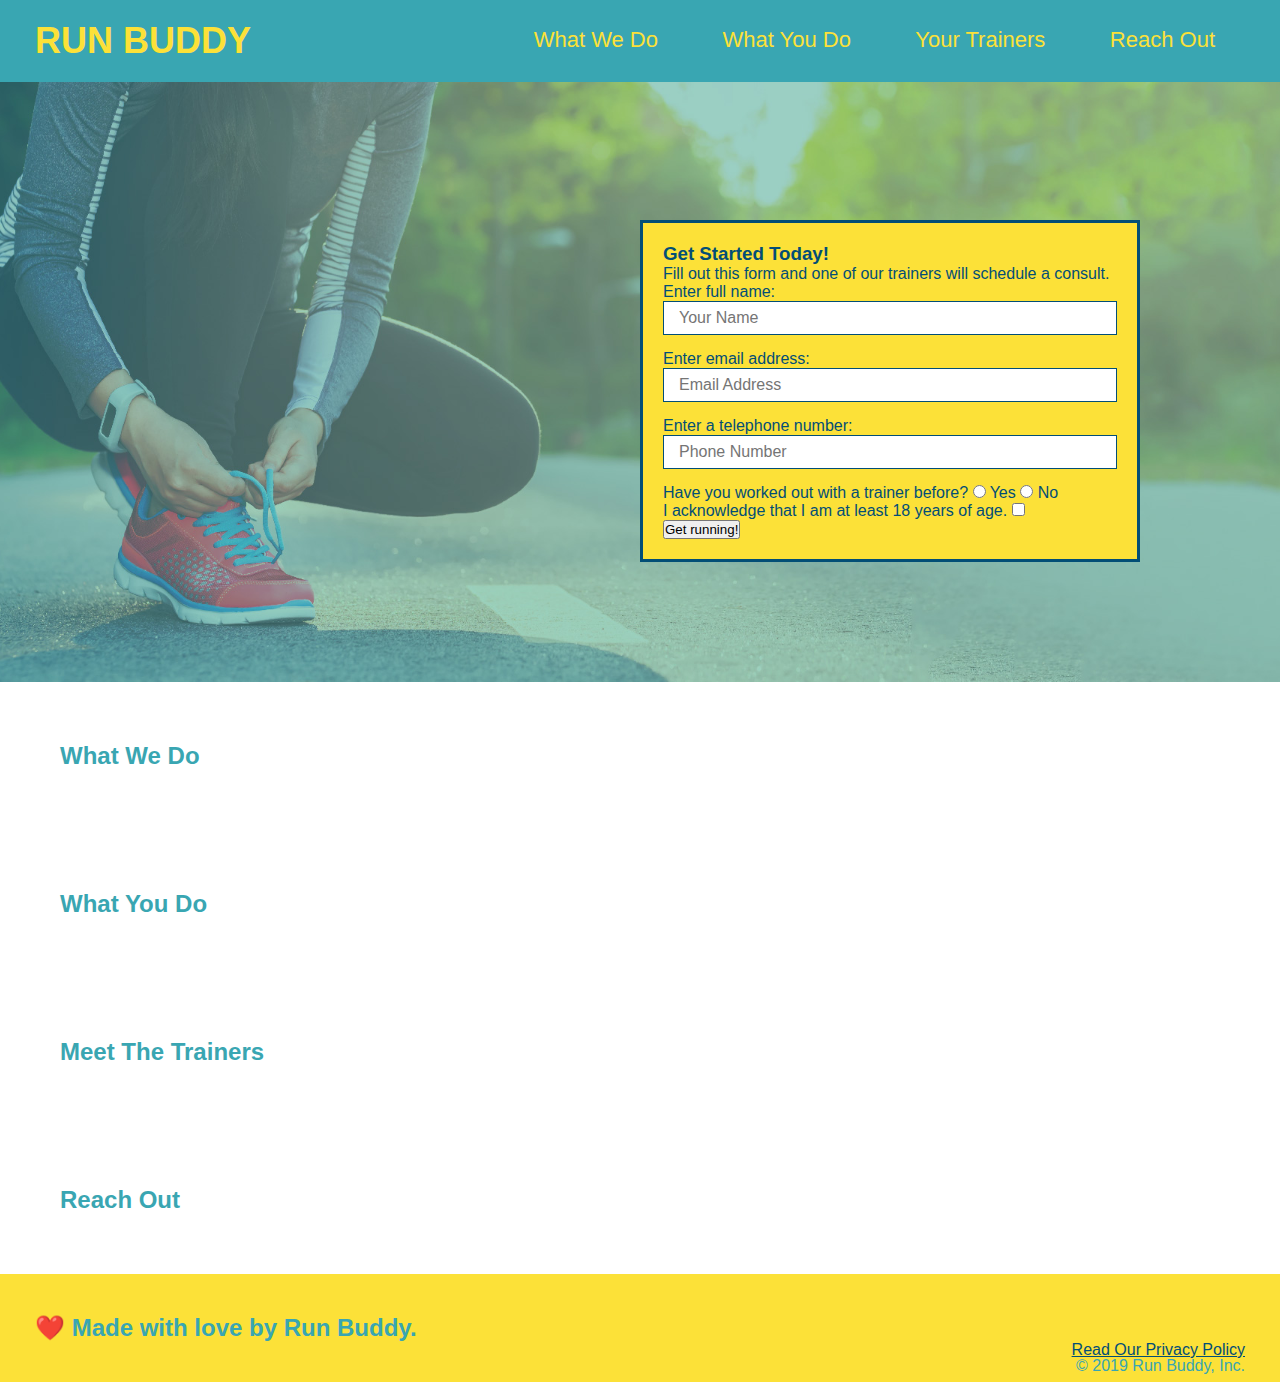
==== index.html @ 033f4556 "formupdate" ====
<!DOCTYPE html>
<html lang="en">


    <head>
        <link rel="stylesheet" href="./assets/style.css" />
        <meta charset="UTF-8" />
        <title> Run Buddy Project</title>
    </head>

    <body>
    <header>    
    <h1>RUN BUDDY</h1> 
    <nav>
    <! -- Unordered list element -->
    <ul>
        <li>
            <a href="#what-we-do-">What We Do</a>
        </li>
        <li>
            <a href="#what-you-do">What You Do</a>
        </li>
        <li>
            <a href="#your-trainers">Your Trainers</a>
        </li>
        <li>
            <a href="#reach-out"> Reach Out</a>
        </li>
    </ul>
     </nav>
    </header>           
  <div>
    <section class="hero"> 
        <div class="hero-form">
    <h3>Get Started Today!</h3>
    <p>Fill out this form and one of our trainers will schedule a consult.</p>
    <form>
        <label for="name">Enter full name:</label>
        <input type="text" placeholder="Your Name" name="name" id="name" class="form-input">
        
        <label for="email">Enter email address:</label>
        <input type="text" placeholder="Email Address" name="email" id="email" class="form-input">
        
        <label for="phone">Enter a telephone number:</label>
        <input type="text" placeholder="Phone Number" name="phone" id="phone" class="form-input">
      <p>
        Have you worked out with a trainer before?
        <input type="radio" name="trainer-confirm" id="trainer-yes" />
        <label for="trainer-yes">Yes</label>
        <input type="radio" name="trainer-confirm" id="trainer-no" />
        <label for="trainer-no">No</label>
      </p>
      <p>
        <label for="checkbox" >
          I acknowledge that I am at least 18 years of age.
        </label>
        <input type="checkbox" name="age-confirm" id="checkbox" />
      </p>
      <button type="submit">
        Get running!
      </button>
    </form>
  </div>
</section>
  <section>
    <h2>What We Do</h2>
  </section>
  
  <!-- "what you do" section -->
  <section>
    <h2>What You Do</h2>
  </section>
    <section>
    <h2>Meet The Trainers</h2>
  </section>
  
  <!-- "reach out" section -->
  <section>
    <h2>Reach Out</h2>
  </section>
  <footer>
    <h2>❤️ Made with love by Run Buddy.</h2>
    <div>
        <a href="#">Read Our Privacy Policy</a><br />
        &copy; 2019 Run Buddy, Inc.
      </div>
  </footer>
  

<html>
---- assets/style.css ----
* {
    margin: 0;
    padding: 0;
    box-sizing: border-box;
  }

body {
    color: #39a6b2;
    font-family: Helvetica, Arial, sans-serif;
  }

header {
    padding: 20px 35px;
    background-color: #39a6b2;
  }

  header h1 {
    font-weight: bold;
    font-size: 36px;
    color: #fce138;
    margin: 0;
    display: inline;
  }
  
  header a {
    text-decoration: none;
    color: #fce138;
  }
  header nav {
    float: right;
    margin: 7px 0;
  }
  header nav ul li {
    display: inline;
  }
  header nav ul li a {
    margin: 0 30px;
    font-weight: lighter;
    font-size: 22px;
  }
  footer {
    background: #fce138;
    width: 100%;
    padding: 40px 35px;
    }
footer div {
float: right;
line-height: 1;
text-align: right;
}
footer a {
 color: #024e76;
}

section {
    padding: 60px;
  }
  /* Hero Style Start */
.hero {
    background-image: url("../assets/images/hero-bg.jpg");
    height: 600px;
    background-size: cover;
    background-position: center;
    position: relative;
  }
  /* Hero Style End */
 
  .hero-form {
    border: 3px solid #024e76;
    background-color: #fce138;
    padding: 20px;
    width: 500px;
    color: #024e76;
    position: absolute;
    bottom: 120px;
    right: 140px;

.hero-form h3 {
        font-size: 24px;
        margin: 0;
      }
      
      .hero-form p {
        margin: 5px 0 15px 0;
      }
      
      .form-input {
        border: 1px solid #024e76;
        display: block;
        padding: 7px 15px;
        font-size: 16px;
        color: #024e76;
        width: 100%;
        margin-bottom: 15px;
      }
      .hero-form label {
        margin: 0 5px;
      }
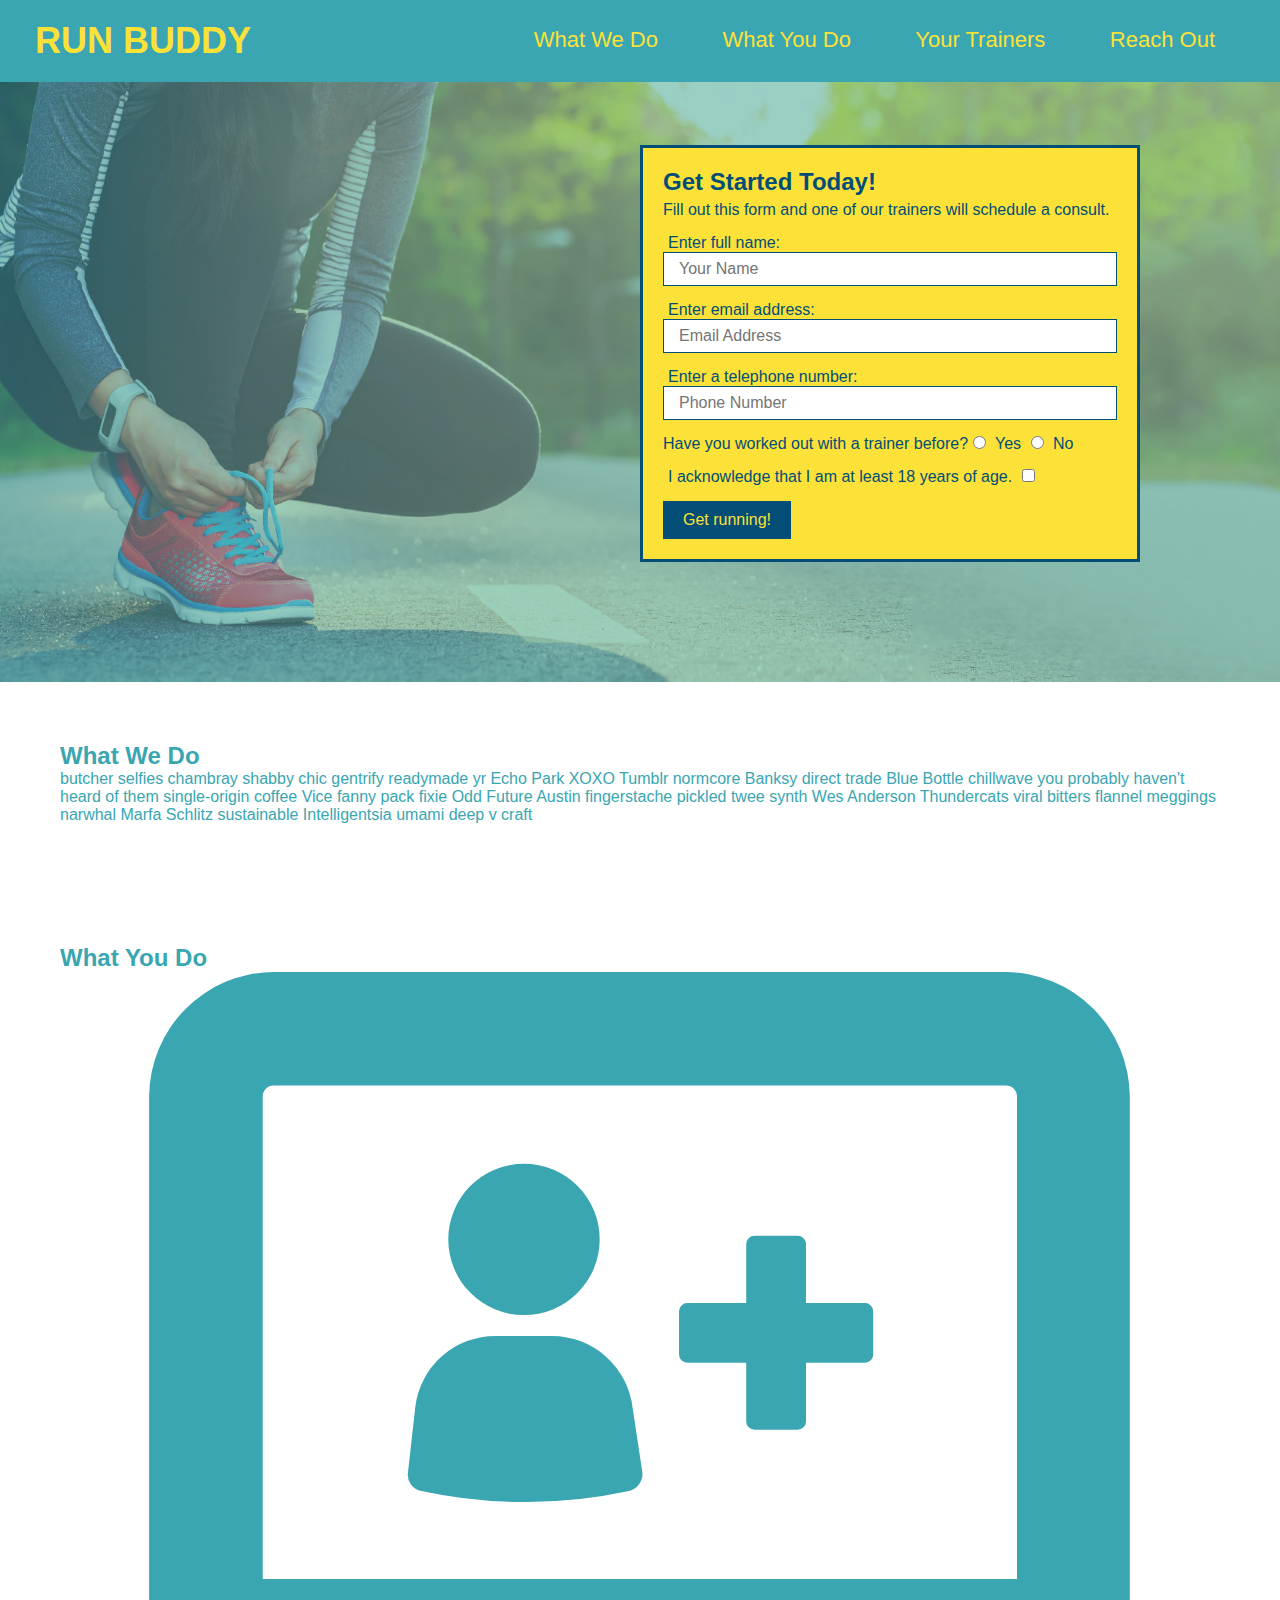
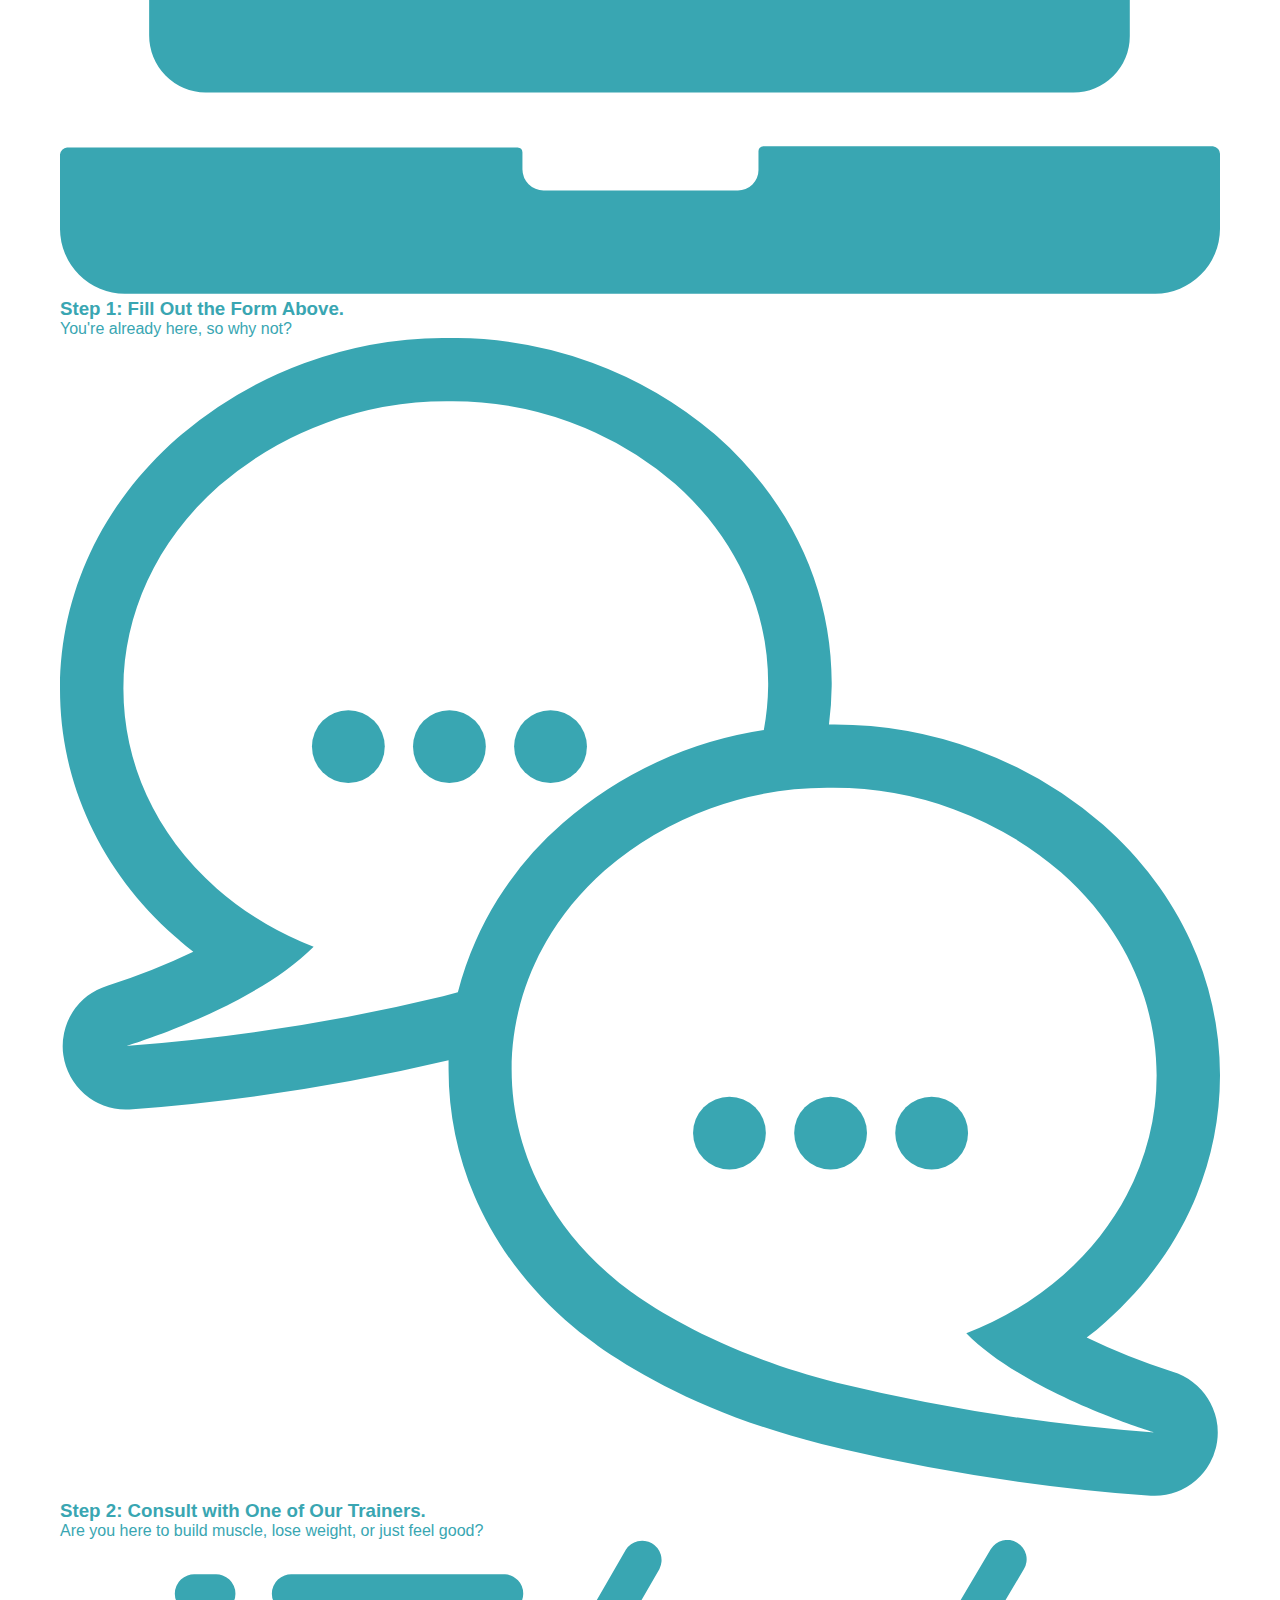
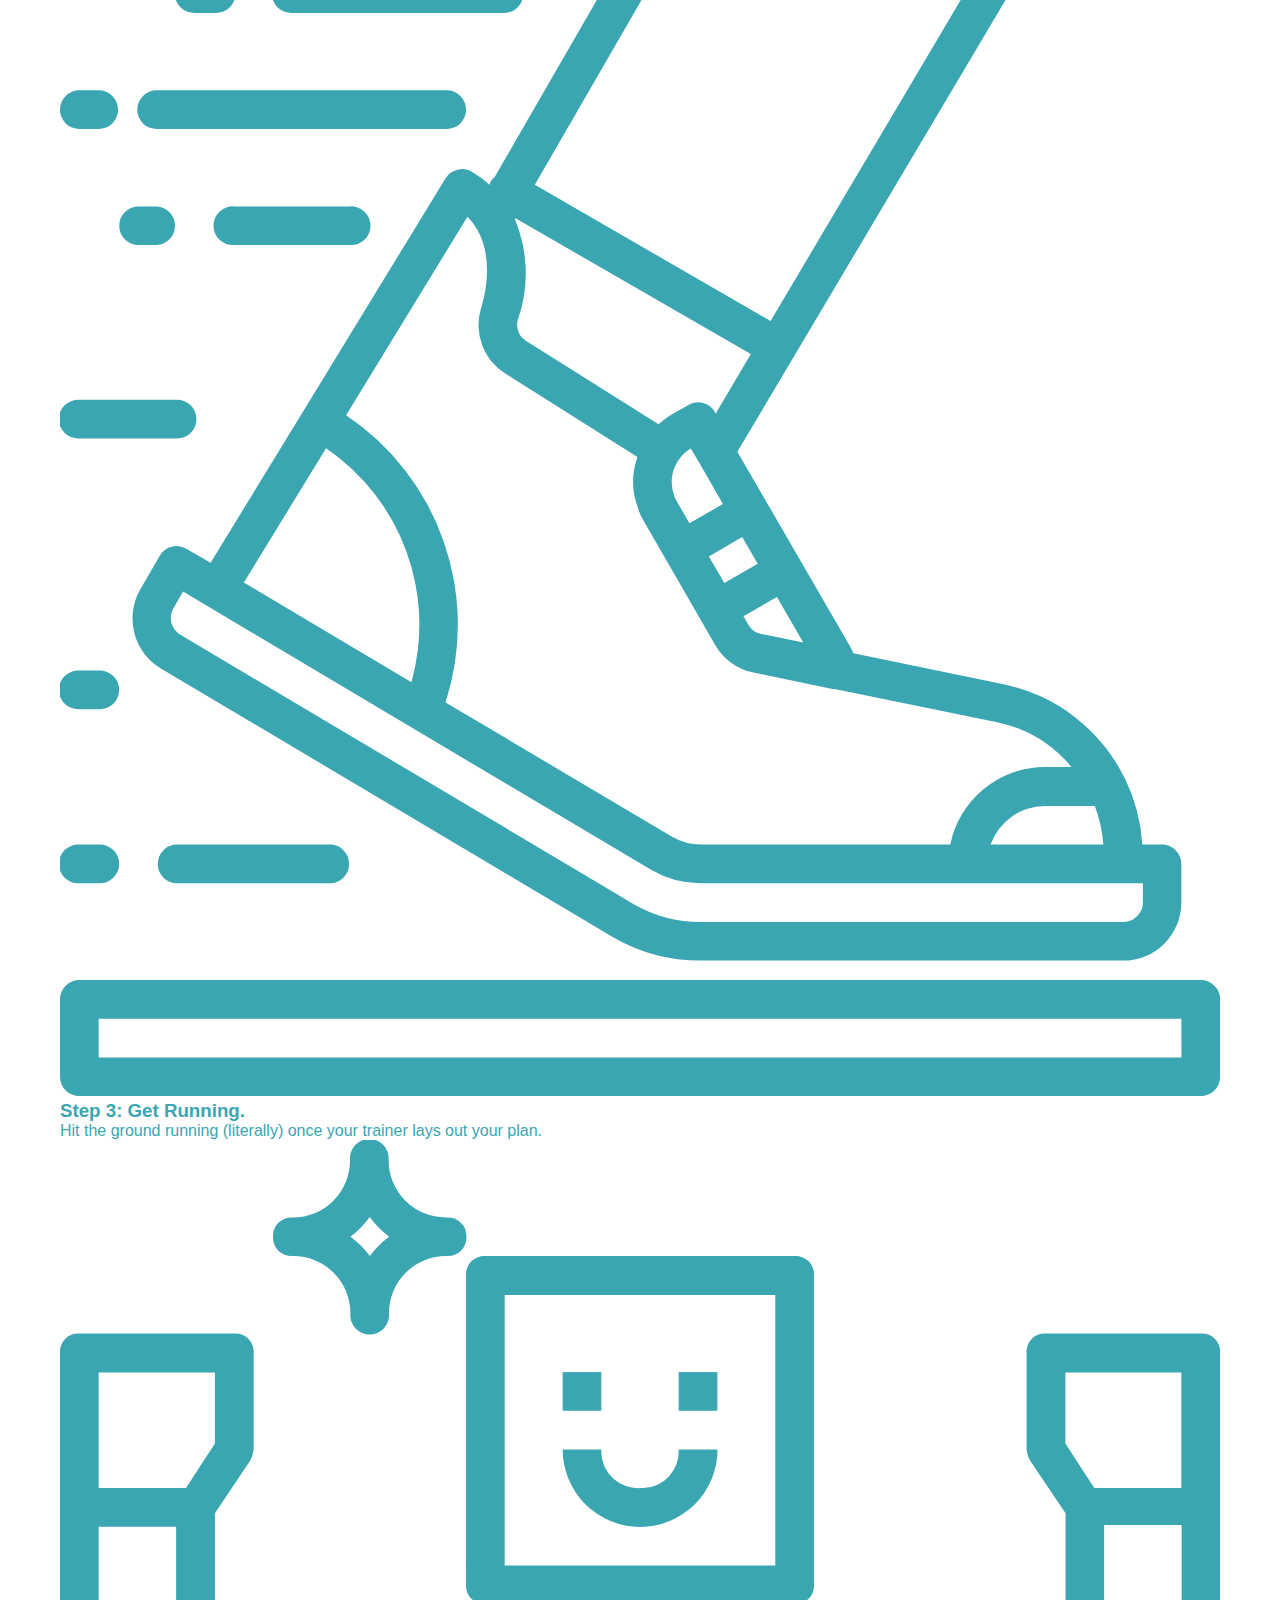
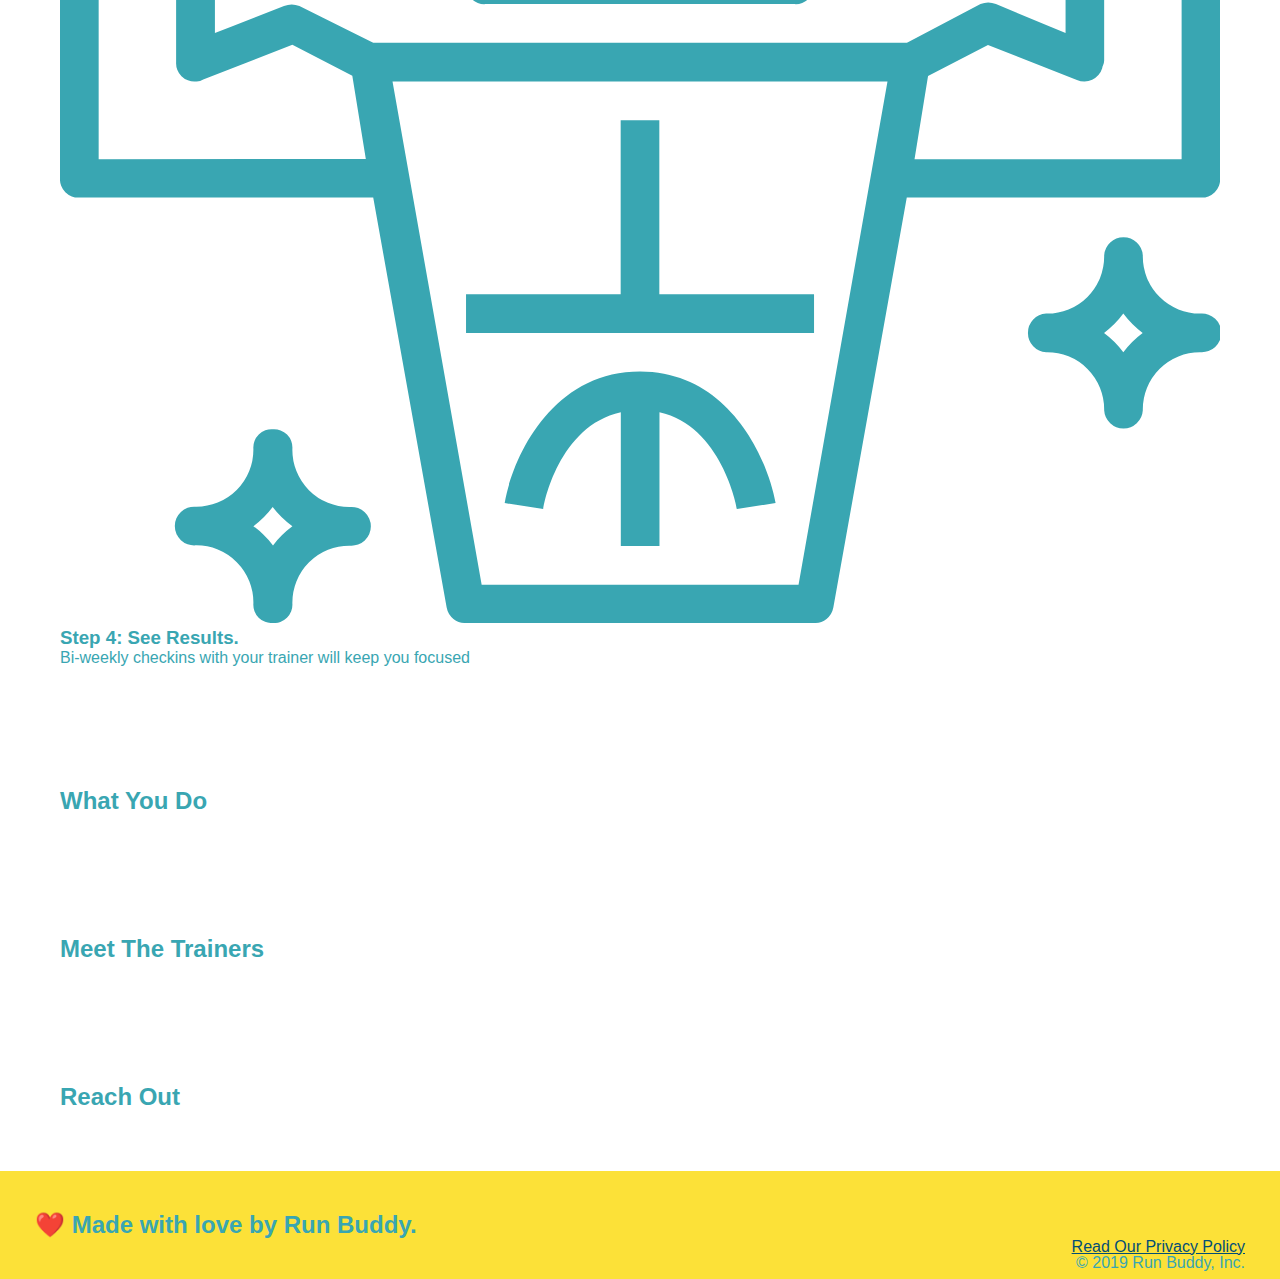
==== commit 463acba5: "added icons" ====
--- a/index.html
+++ b/index.html
@@ -62,8 +62,39 @@
     </form>
   </div>
 </section>
-  <section>
+<section id="what-we-do">
     <h2>What We Do</h2>
+    <p>
+      butcher selfies chambray shabby chic gentrify readymade yr Echo Park XOXO Tumblr normcore Banksy direct trade Blue Bottle chillwave you probably haven't heard of them single-origin coffee Vice fanny pack fixie Odd Future Austin fingerstache pickled twee synth Wes Anderson Thundercats viral bitters flannel meggings narwhal Marfa Schlitz sustainable Intelligentsia umami deep v craft
+    </p>
+  </section>
+  
+  <!-- "what you do" section -->
+  <section id="what-you-do">
+    <h2>What You Do</h2>
+    <div>
+        <img src="./assets/images/step-1.svg" alt="" />
+        <h3>Step 1: Fill Out the Form Above.</h3>
+        <p>You're already here, so why not?</p>
+      </div>
+  
+    <div>
+        <img src="./assets/images/step-2.svg" alt="" />
+      <h3>Step 2: Consult with One of Our Trainers.</h3>
+      <p>Are you here to build muscle, lose weight, or just feel good?</p>
+    </div>
+  
+    <div>
+        <img src="./assets/images/step-3.svg" alt="" />
+      <h3>Step 3: Get Running.</h3>
+      <p>Hit the ground running (literally) once your trainer lays out your plan.</p>
+    </div>
+  
+    <div>
+        <img src="./assets/images/step-4.svg" alt="" />
+      <h3>Step 4: See Results.</h3>
+      <p>Bi-weekly checkins with your trainer will keep you focused</p>
+    </div>
   </section>
   
   <!-- "what you do" section -->
--- a/assets/style.css
+++ b/assets/style.css
@@ -74,8 +74,9 @@
     position: absolute;
     bottom: 120px;
     right: 140px;
-
-.hero-form h3 {
+  }
+    
+    .hero-form h3 {
         font-size: 24px;
         margin: 0;
       }
@@ -95,4 +96,11 @@
       }
       .hero-form label {
         margin: 0 5px;
+      }
+      .hero-form button {
+        color: #fce138;
+        background-color: #024e76;
+        border: none;
+        padding: 10px 20px;
+        font-size: 16px;
       }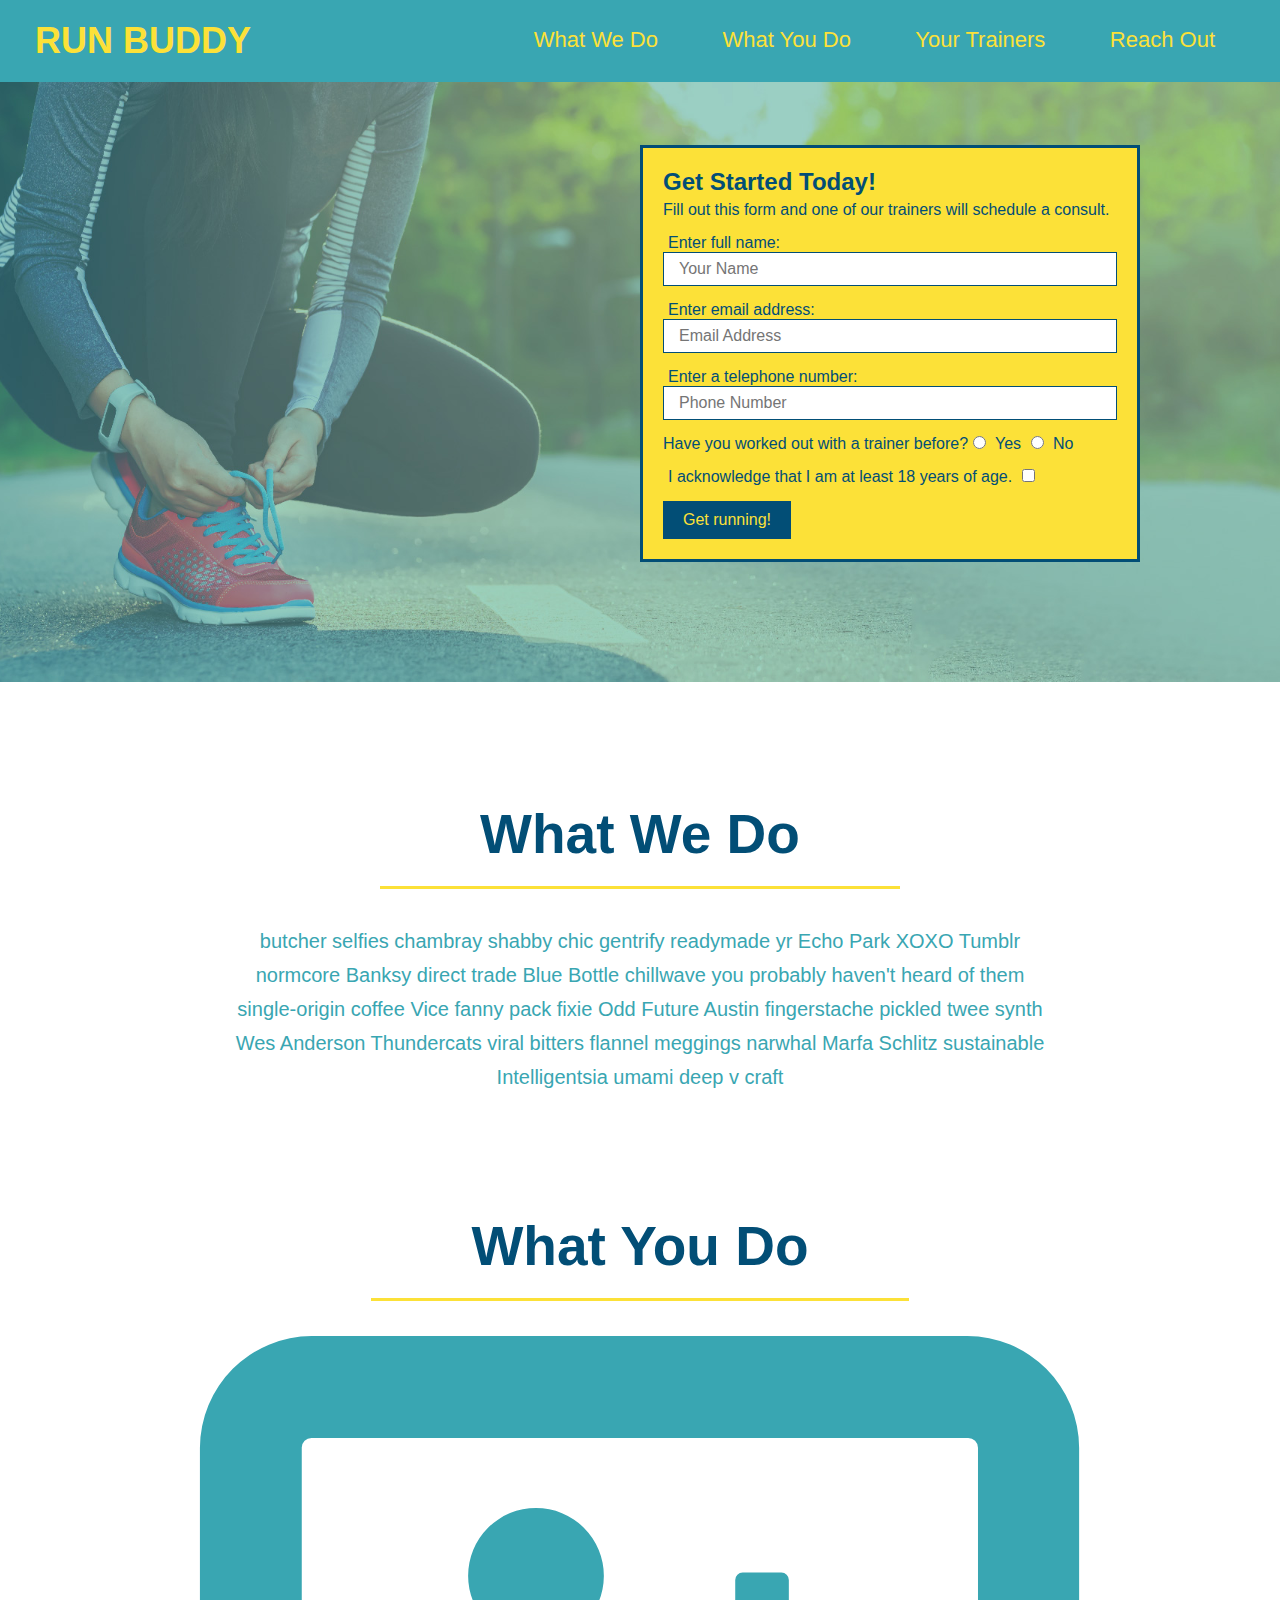
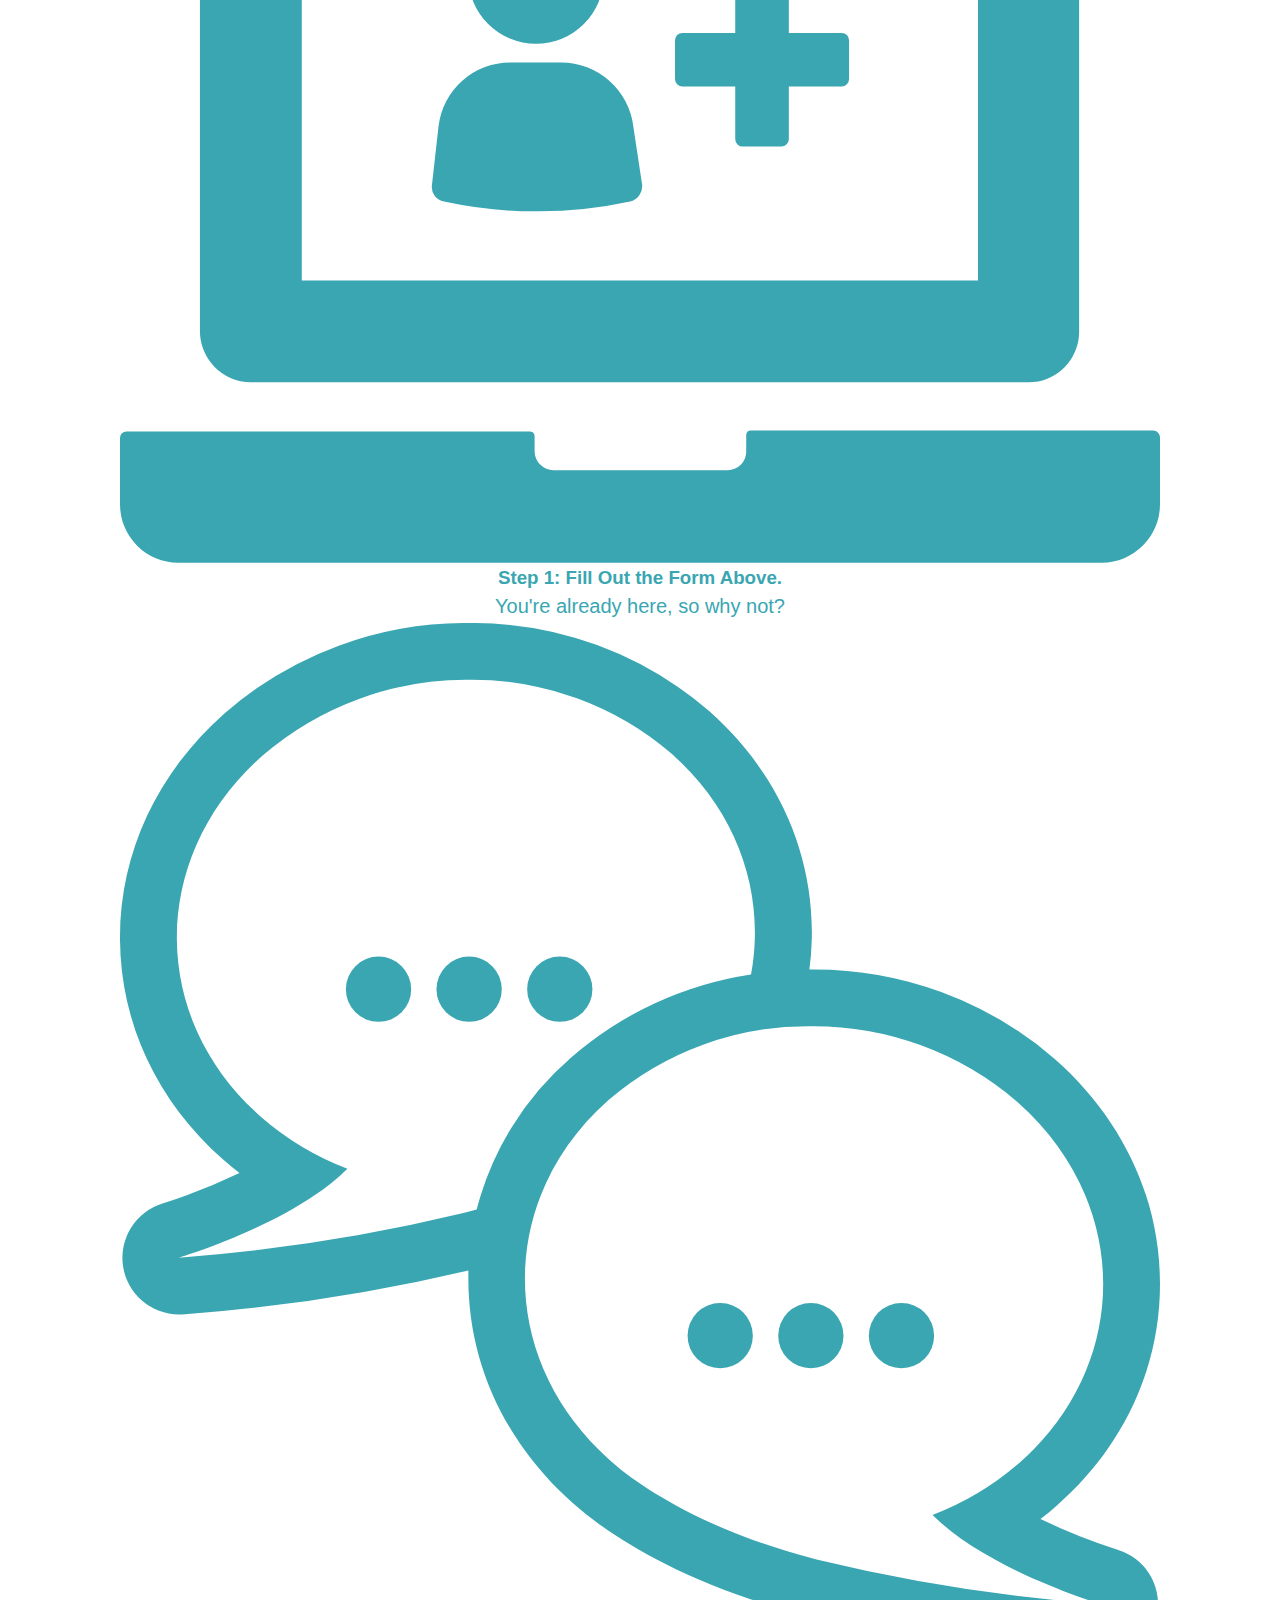
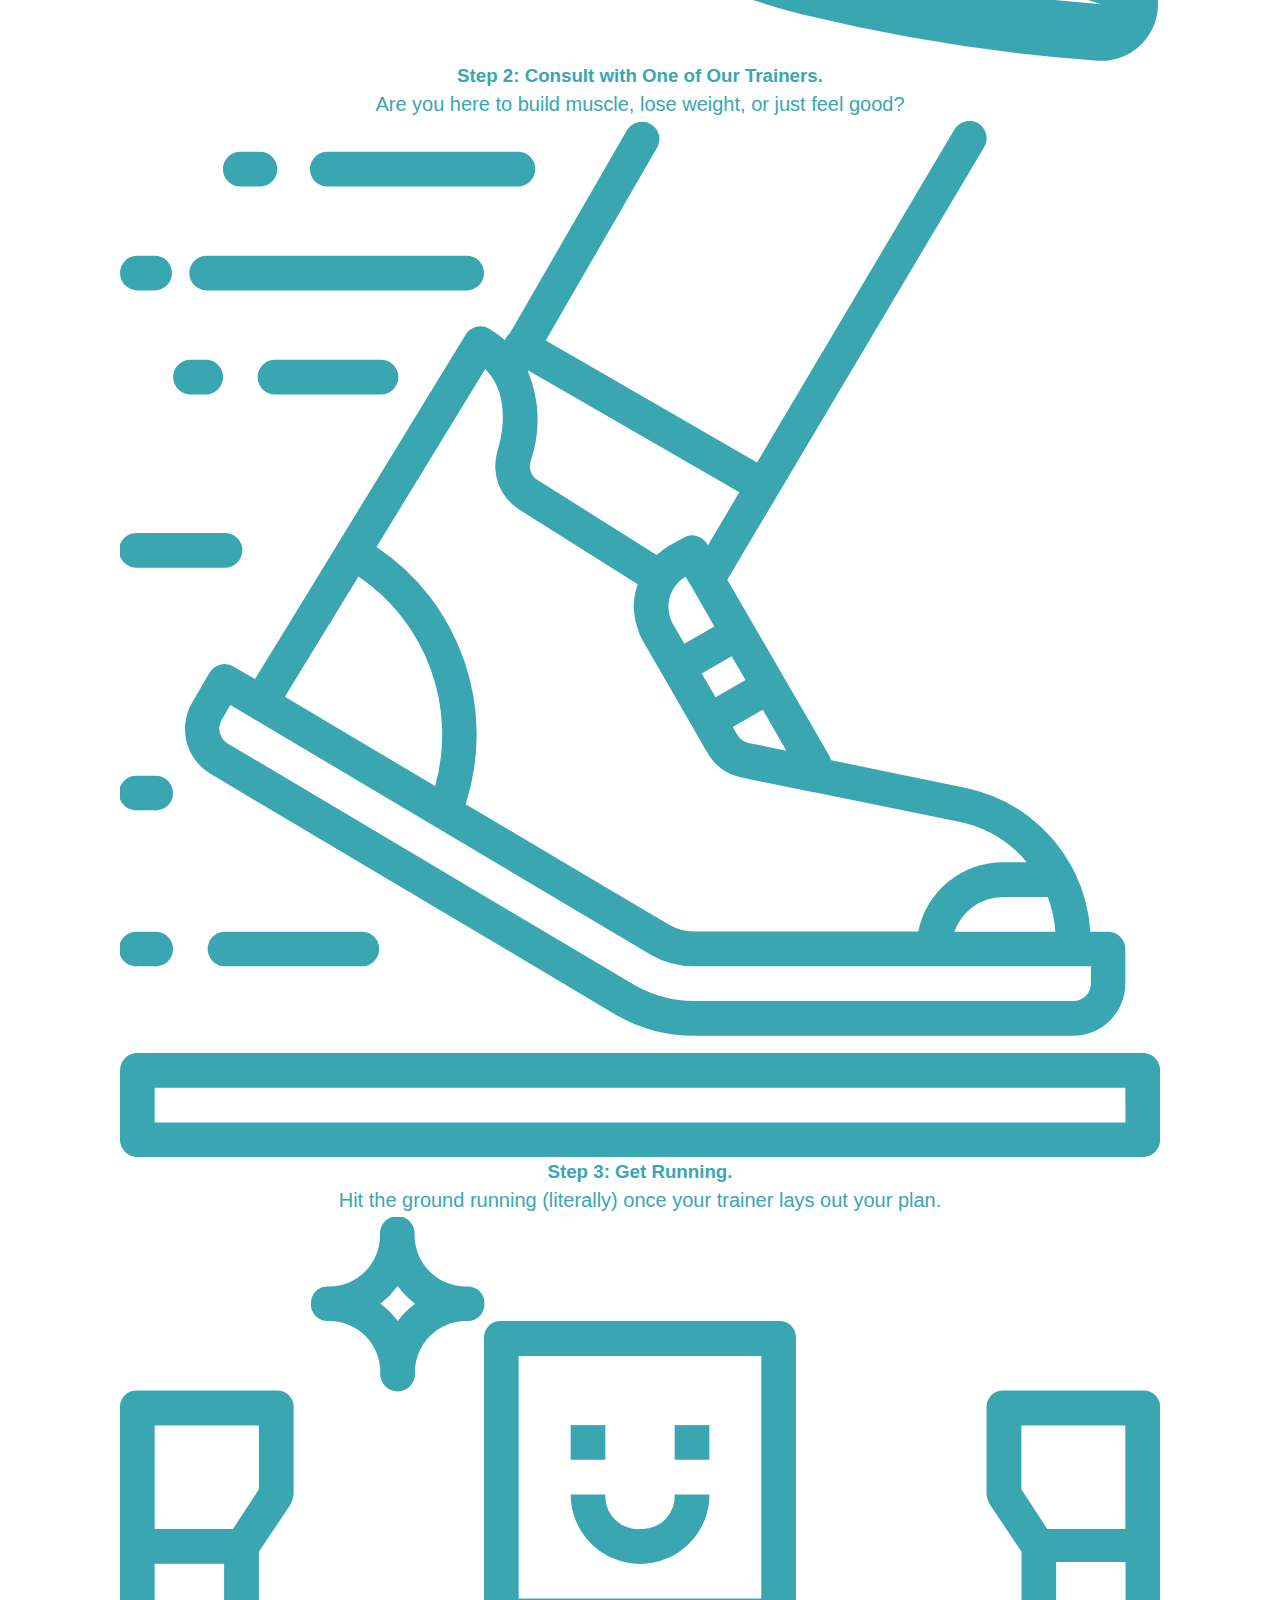
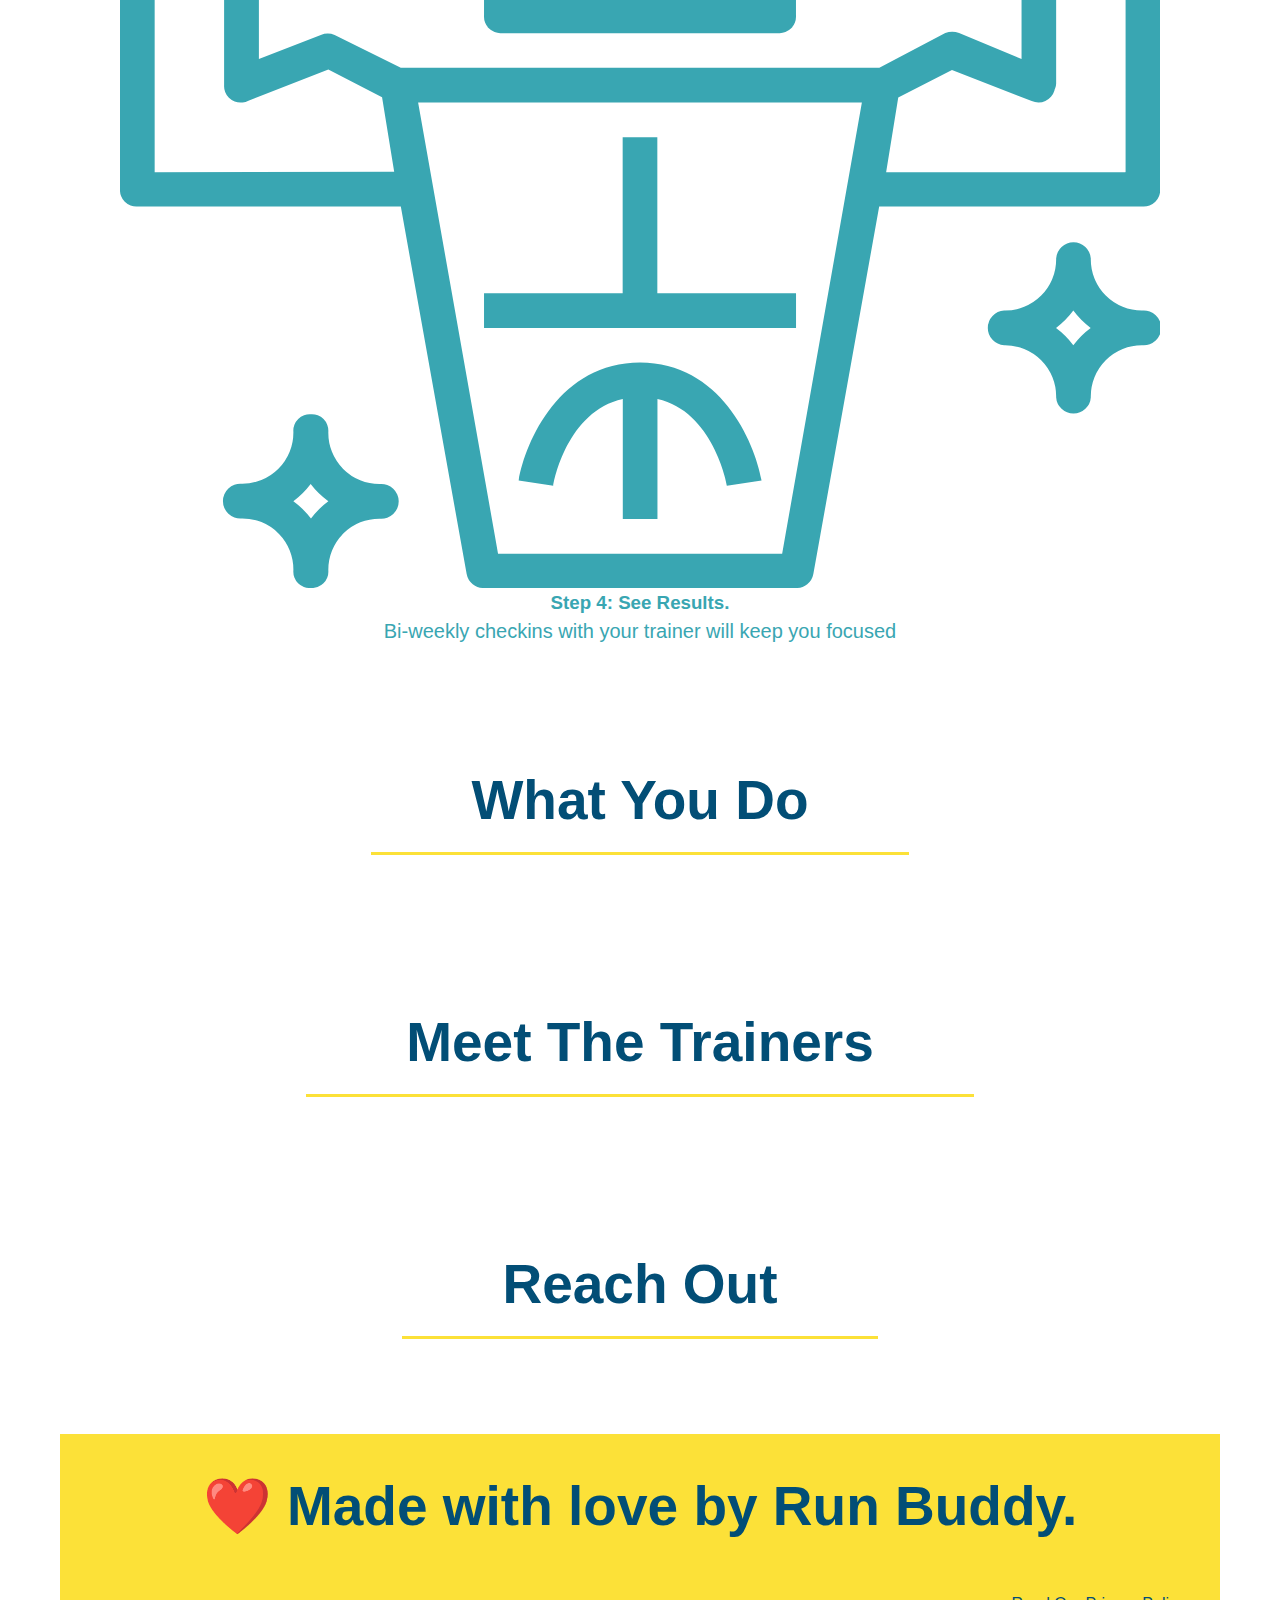
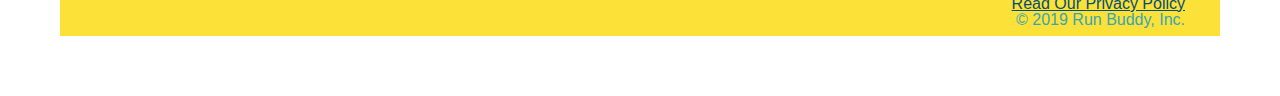
==== commit df05fad7: "style what we do section" ====
--- a/index.html
+++ b/index.html
@@ -62,6 +62,8 @@
     </form>
   </div>
 </section>
+<section id="what-we-do" 
+class="intro">
 <section id="what-we-do">
     <h2>What We Do</h2>
     <p>
--- a/assets/style.css
+++ b/assets/style.css
@@ -103,4 +103,23 @@
         border: none;
         padding: 10px 20px;
         font-size: 16px;
+      }
+      .intro {
+        text-align: center;
+      }
+      .intro h2 {
+        font-size: 55px;
+        color: #024e76;
+        margin-bottom: 35px;
+        padding: 0 100px 20px 100px;
+        border-bottom: 3px solid;
+        border-color: #fce138;
+        display: inline-block;
+      }
+      .intro p {
+        line-height: 1.7;
+        color: #39a6b2;
+        width: 80%;
+        font-size: 20px;
+        margin: 0 auto;
       }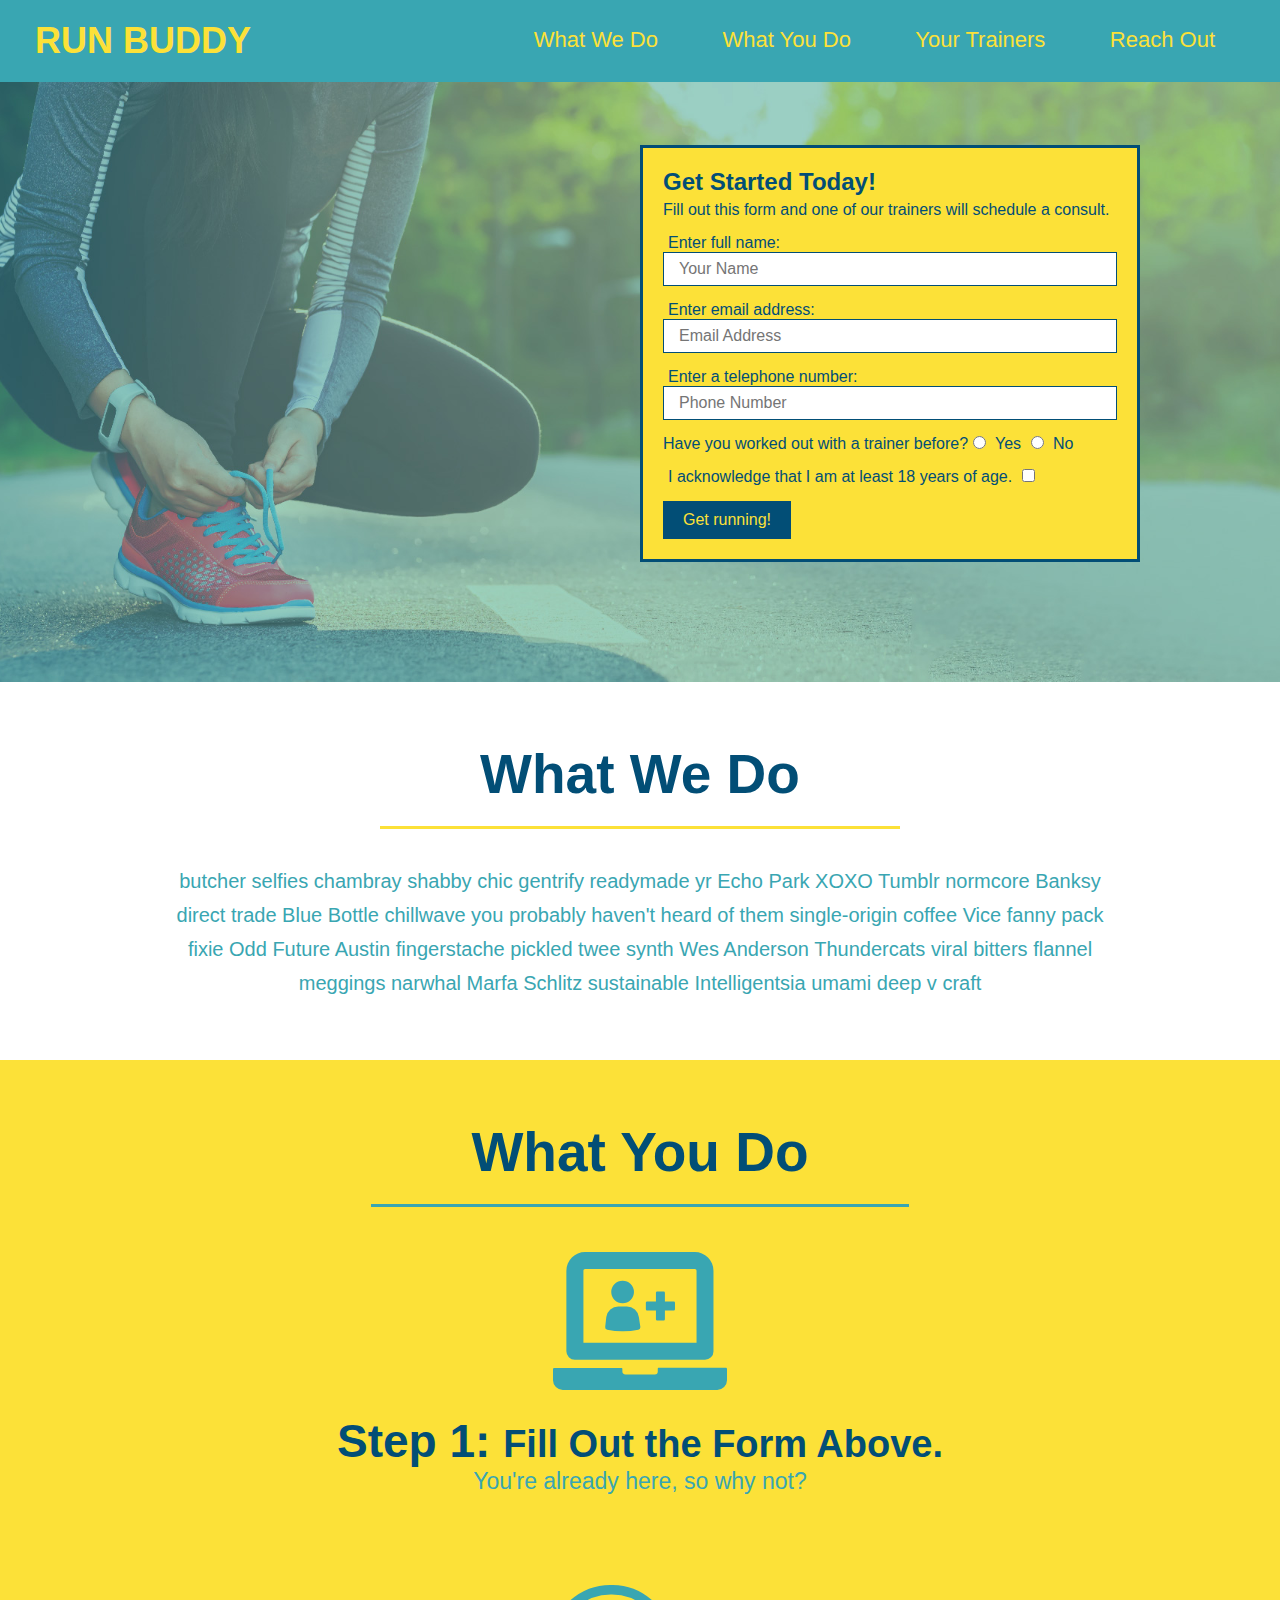
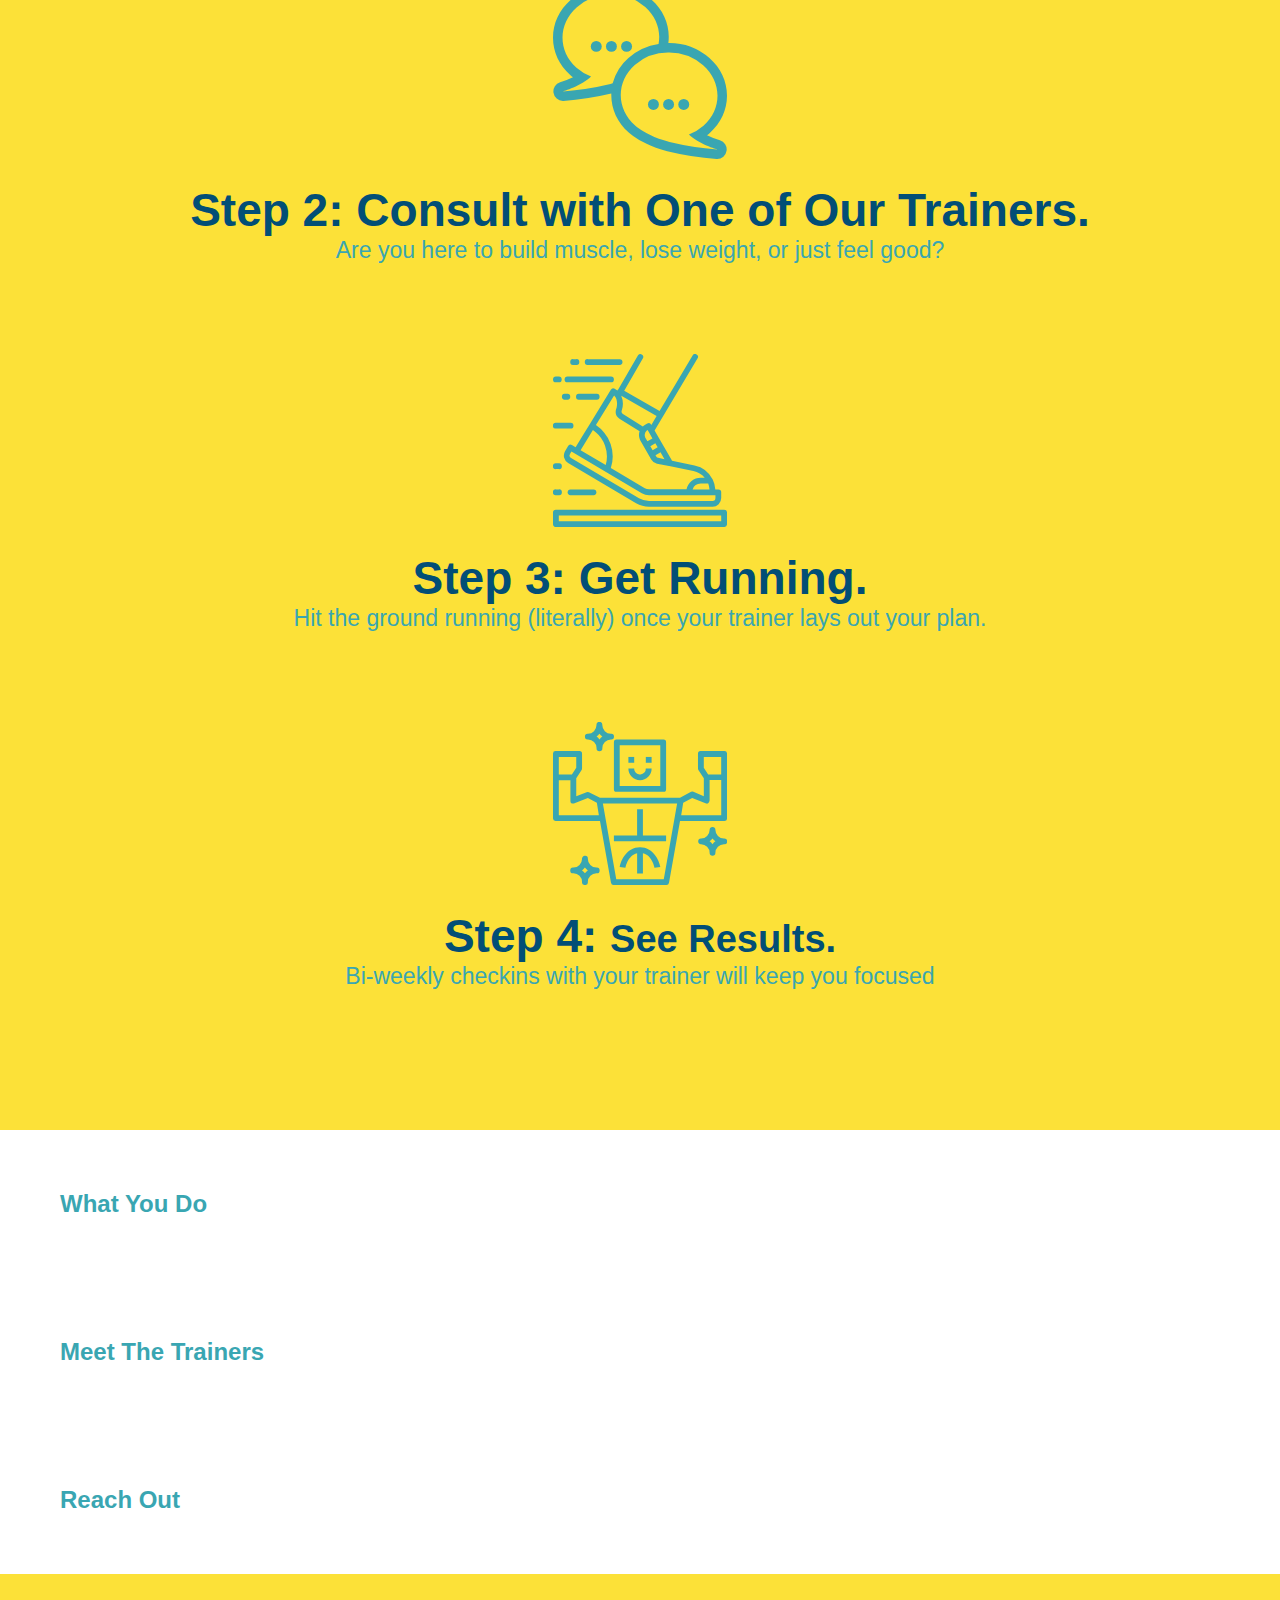
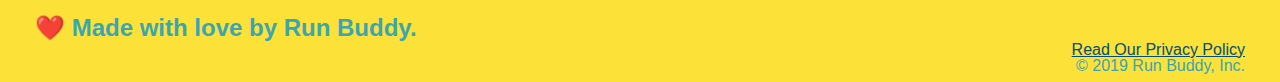
==== commit 925bf222: "what we do" ====
--- a/index.html
+++ b/index.html
@@ -62,27 +62,25 @@
     </form>
   </div>
 </section>
-<section id="what-we-do" 
-class="intro">
-<section id="what-we-do">
-    <h2>What We Do</h2>
+<section id="what-we-do" class="intro">
+    <h2 class="section-title primary-border">What We Do</h2>
     <p>
       butcher selfies chambray shabby chic gentrify readymade yr Echo Park XOXO Tumblr normcore Banksy direct trade Blue Bottle chillwave you probably haven't heard of them single-origin coffee Vice fanny pack fixie Odd Future Austin fingerstache pickled twee synth Wes Anderson Thundercats viral bitters flannel meggings narwhal Marfa Schlitz sustainable Intelligentsia umami deep v craft
     </p>
   </section>
   
   <!-- "what you do" section -->
-  <section id="what-you-do">
-    <h2>What You Do</h2>
+  <section id="what-you-do" class="steps">
+    <h2 class="section-title secondary-border">What You Do</h2>
     <div>
         <img src="./assets/images/step-1.svg" alt="" />
-        <h3>Step 1: Fill Out the Form Above.</h3>
+        <h3>Step 1: <span> Fill Out the Form Above. </span></h3>
         <p>You're already here, so why not?</p>
       </div>
   
     <div>
         <img src="./assets/images/step-2.svg" alt="" />
-      <h3>Step 2: Consult with One of Our Trainers.</h3>
+      <h3>Step 2: <span></span> Consult with One of Our Trainers. </span></h3>
       <p>Are you here to build muscle, lose weight, or just feel good?</p>
     </div>
   
@@ -94,7 +92,7 @@
   
     <div>
         <img src="./assets/images/step-4.svg" alt="" />
-      <h3>Step 4: See Results.</h3>
+      <h3>Step 4: <span> See Results. </span></h3>
       <p>Bi-weekly checkins with your trainer will keep you focused</p>
     </div>
   </section>
--- a/assets/style.css
+++ b/assets/style.css
@@ -107,19 +107,52 @@
       .intro {
         text-align: center;
       }
-      .intro h2 {
-        font-size: 55px;
-        color: #024e76;
-        margin-bottom: 35px;
-        padding: 0 100px 20px 100px;
-        border-bottom: 3px solid;
-        border-color: #fce138;
-        display: inline-block;
-      }
       .intro p {
         line-height: 1.7;
         color: #39a6b2;
         width: 80%;
         font-size: 20px;
         margin: 0 auto;
+      }
+      .steps {
+        text-align: center;
+        background: #fce138;
+      }
+      .section-title {
+        font-size: 55px;
+        color: #024e76;
+        margin-bottom: 35px;
+        padding: 0 100px 20px 100px;
+        display: inline-block;
+        border-bottom: 3px solid;
+      }
+      
+      .primary-border {
+        border-color: #fce138;
+      }
+      
+      .secondary-border {
+        border-color: #39a6b2;
+      }
+      .steps div {
+        margin-bottom: 80px;
+      }
+      
+      .steps img {
+        width: 15%;
+        margin: 10px 0;
+      }
+      
+      .steps h3 {
+        color: #024e76;
+        font-size: 46px;
+        margin-top: 10px;
+      }
+      
+      .steps p {
+        color: #39a6b2;
+        font-size: 23px;
+      }
+      .steps span {
+        font-size: 38px;
       }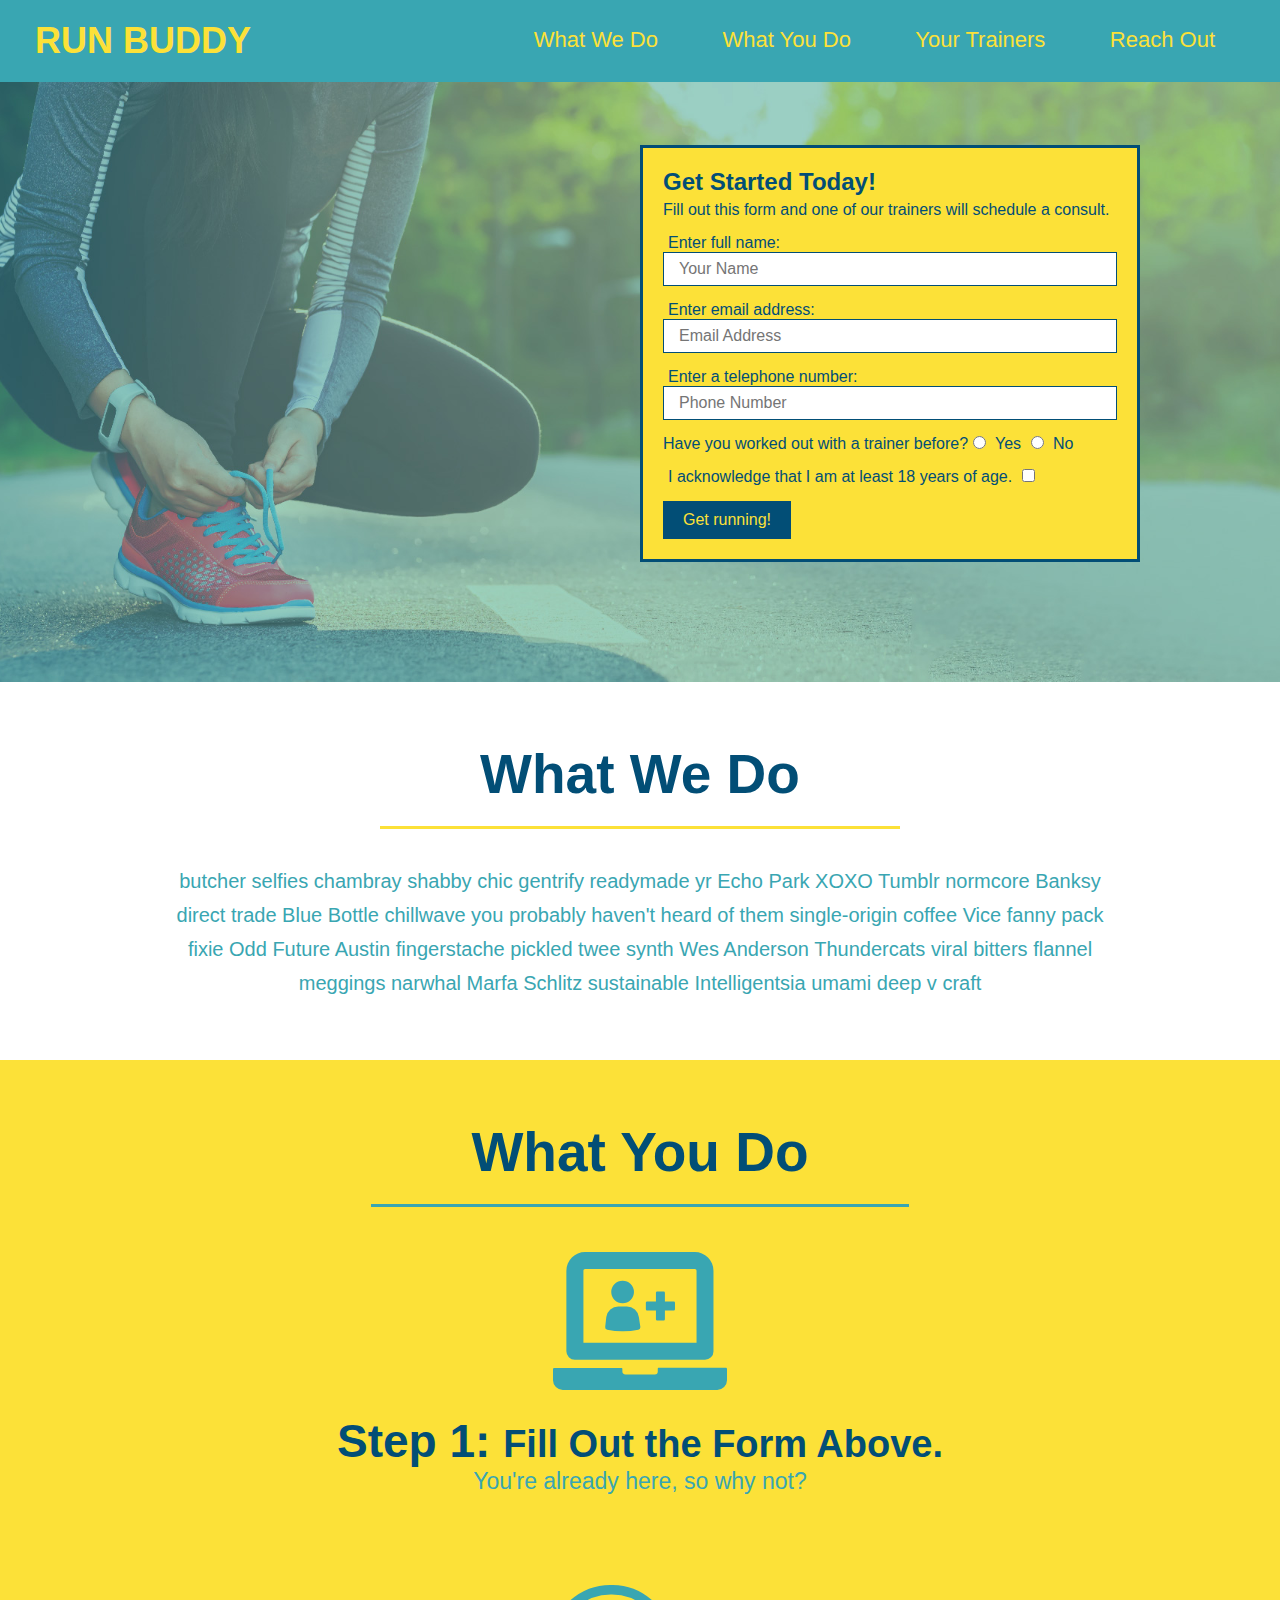
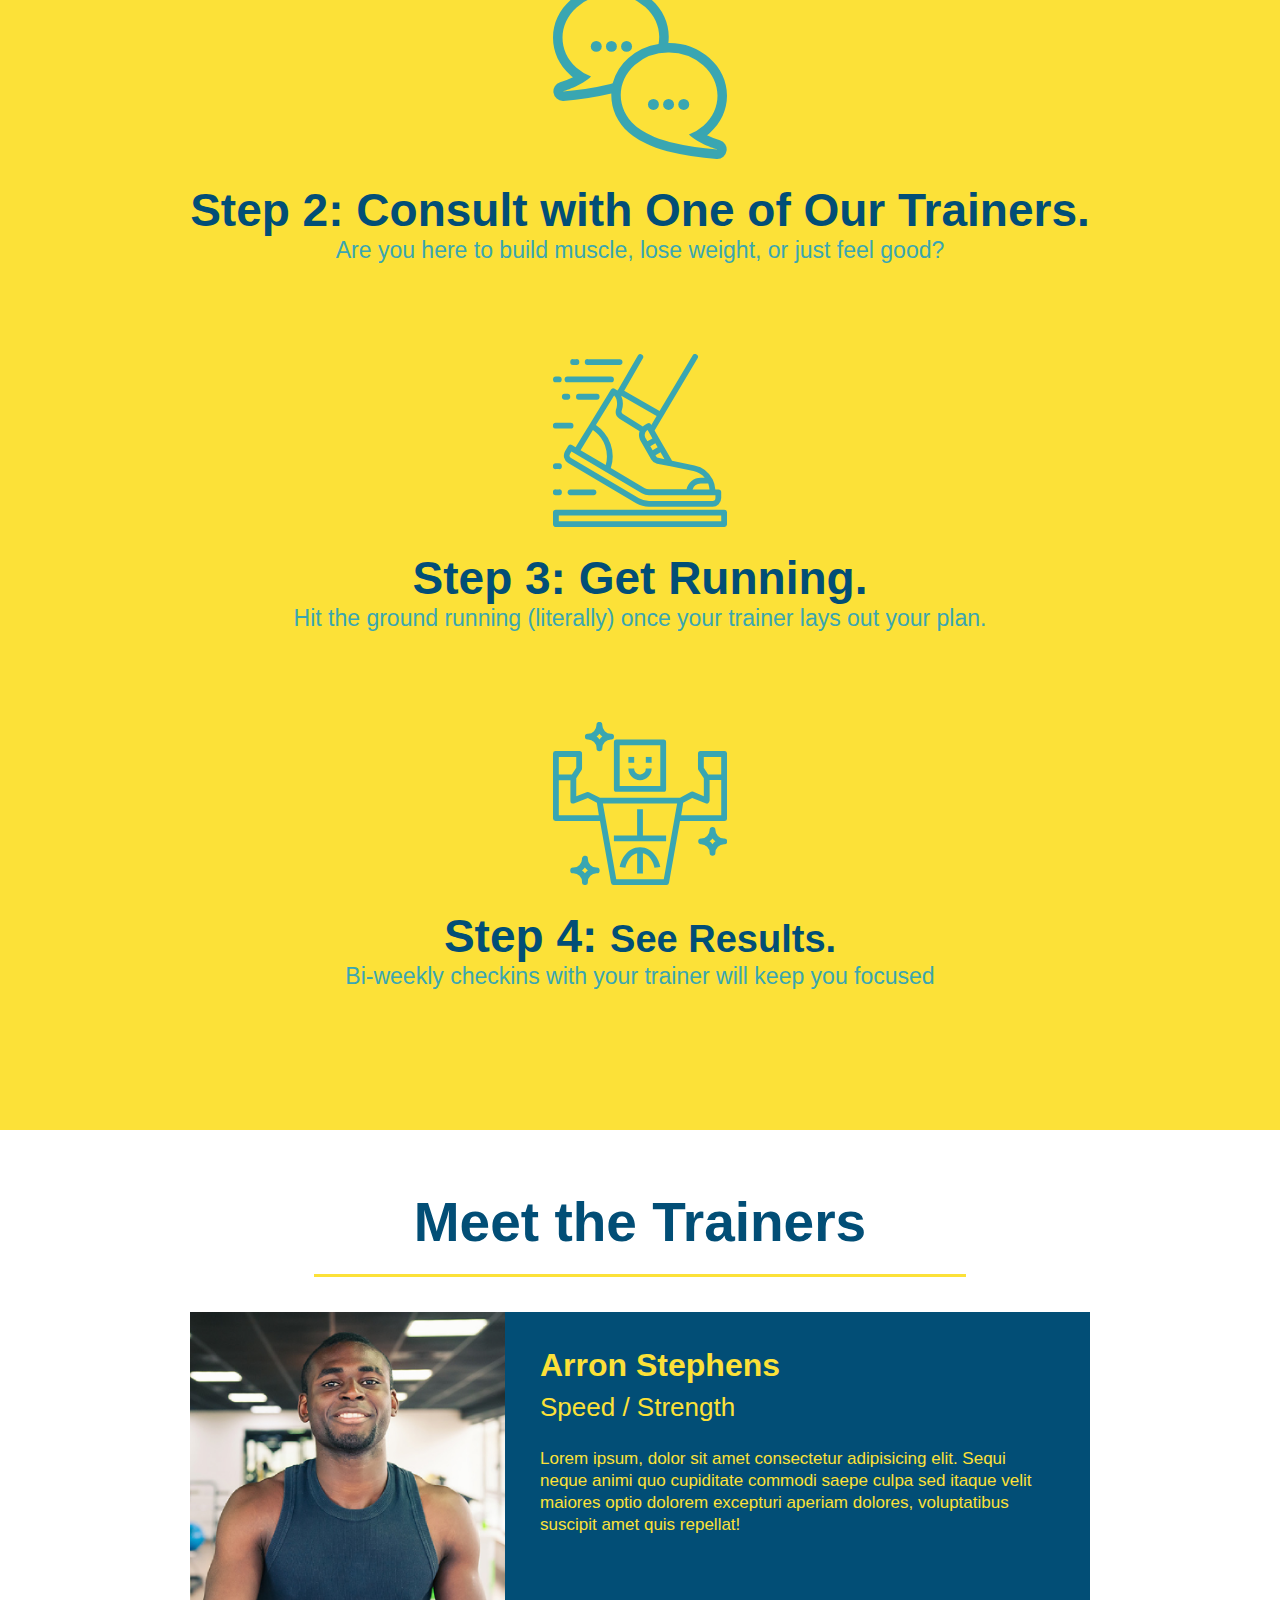
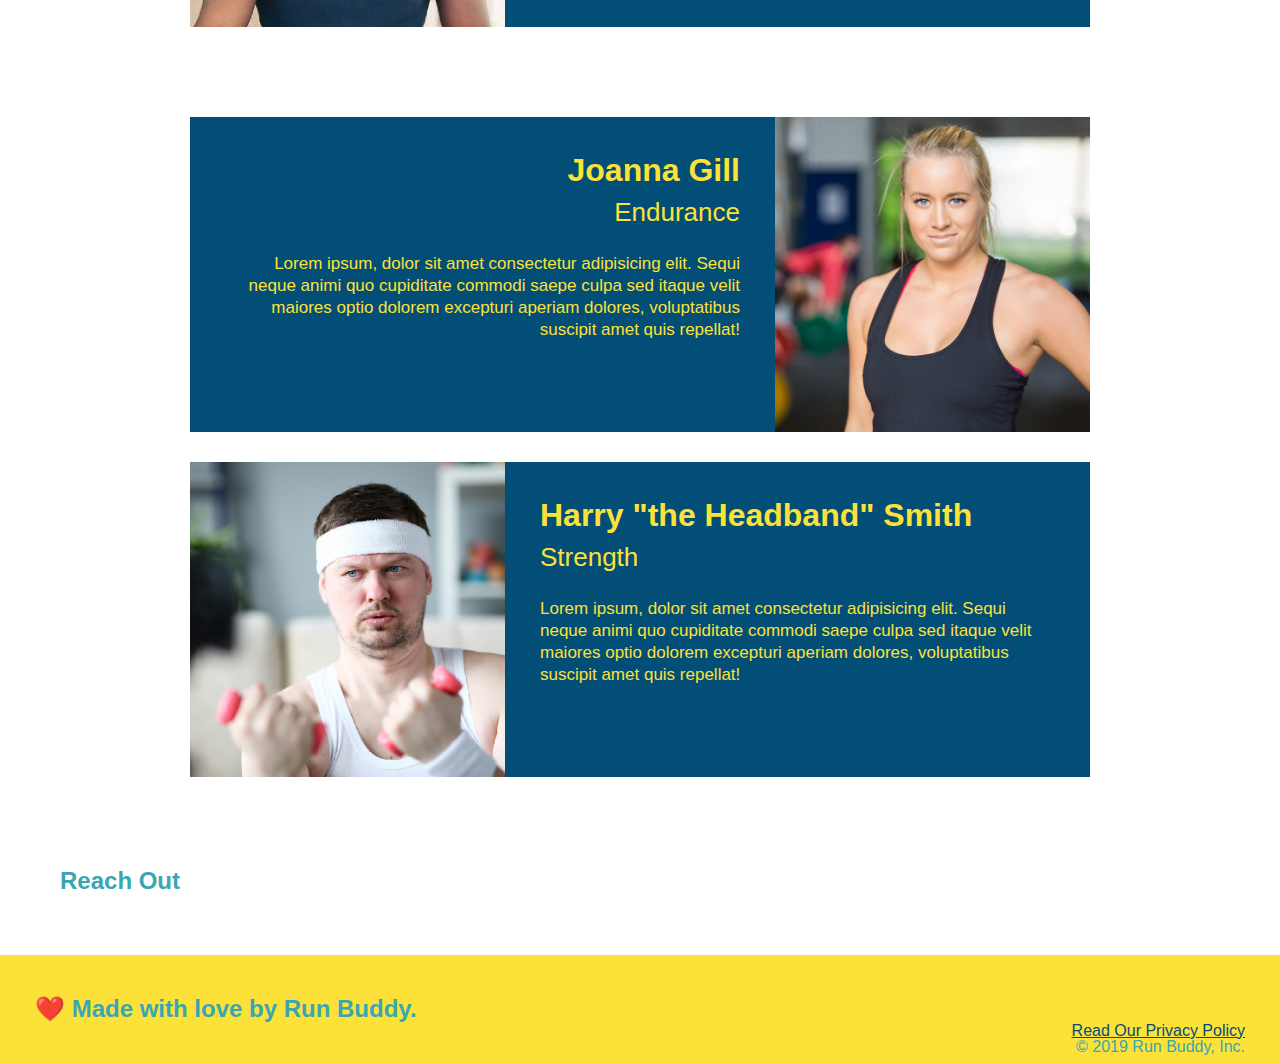
==== commit 20806806: "meet the trainers section" ====
--- a/index.html
+++ b/index.html
@@ -96,14 +96,45 @@
       <p>Bi-weekly checkins with your trainer will keep you focused</p>
     </div>
   </section>
+
+  <section id="your-trainers" class="trainers">
+    <h2 class="section-title primary-border">
+        Meet the Trainers
+      </h2>
+      <article class="trainer">
+        <img src="./assets/images/trainer-1.jpg" alt="Arron Stephens in his workout clothes, ready to pump iron" />
+        <div class="trainer-bio text-left">
+            <h3>Arron Stephens</h3>
+            <h4>Speed / Strength</h4>
+            <p>Lorem ipsum, dolor sit amet consectetur adipisicing elit. Sequi neque animi quo cupiditate commodi saepe culpa sed itaque velit maiores optio dolorem excepturi aperiam dolores, voluptatibus suscipit amet quis repellat!</p>
+          </div>
+      </article>
+</section>
+<!-- second trainer bio -->
+<article class="trainer">
+    <div class="trainer-bio text-right">
+      <h3>Joanna Gill</h3>
+      <h4>Endurance</h4>
+      <p>
+        Lorem ipsum, dolor sit amet consectetur adipisicing elit. Sequi neque animi quo cupiditate commodi saepe culpa sed
+        itaque velit maiores optio dolorem excepturi aperiam dolores, voluptatibus suscipit amet quis repellat!
+      </p>
+    </div>
+    <img src="./assets/images/trainer-2.jpg" alt="Joanna Gill cooling off after a workout" />
+  </article>
   
-  <!-- "what you do" section -->
-  <section>
-    <h2>What You Do</h2>
-  </section>
-    <section>
-    <h2>Meet The Trainers</h2>
-  </section>
+  <!-- third trainer bio -->
+  <article class="trainer">
+    <img src="./assets/images/trainer-3.jpg" alt="Harry Smith wearing a headband and lifting comically small pink weights" />
+    <div class="trainer-bio text-left">
+      <h3>Harry "the Headband" Smith</h3>
+      <h4>Strength</h4>
+      <p>
+        Lorem ipsum, dolor sit amet consectetur adipisicing elit. Sequi neque animi quo cupiditate commodi saepe culpa sed
+        itaque velit maiores optio dolorem excepturi aperiam dolores, voluptatibus suscipit amet quis repellat!
+      </p>
+    </div>
+  </article>
   
   <!-- "reach out" section -->
   <section>
--- a/assets/style.css
+++ b/assets/style.css
@@ -155,4 +155,46 @@
       }
       .steps span {
         font-size: 38px;
+      }
+      .trainers {
+        text-align: center;
+      }
+      .trainer {
+        width: 900px;
+        margin: 0 auto 30px auto;
+        background: #024e76;
+        color: #fce138;
+        overflow: auto;
+      }
+      .trainer img {
+        width: 35%;
+        float: left;
+      }
+      
+      .trainer-bio {
+        padding: 35px;
+        float: left;
+        width: 65%;
+      }
+      .text-left {
+        text-align: left;
+      }
+      
+      .text-right {
+        text-align: right;
+      }
+      .trainer-bio h3 {
+        font-size: 32px;
+        margin-bottom: 8px;
+      }
+      
+      .trainer-bio h4 {
+        font-weight: lighter;
+        font-size: 26px;
+        margin-bottom: 25px;
+      }
+      
+      .trainer-bio p {
+        font-size: 17px;
+        line-height: 1.3;
       }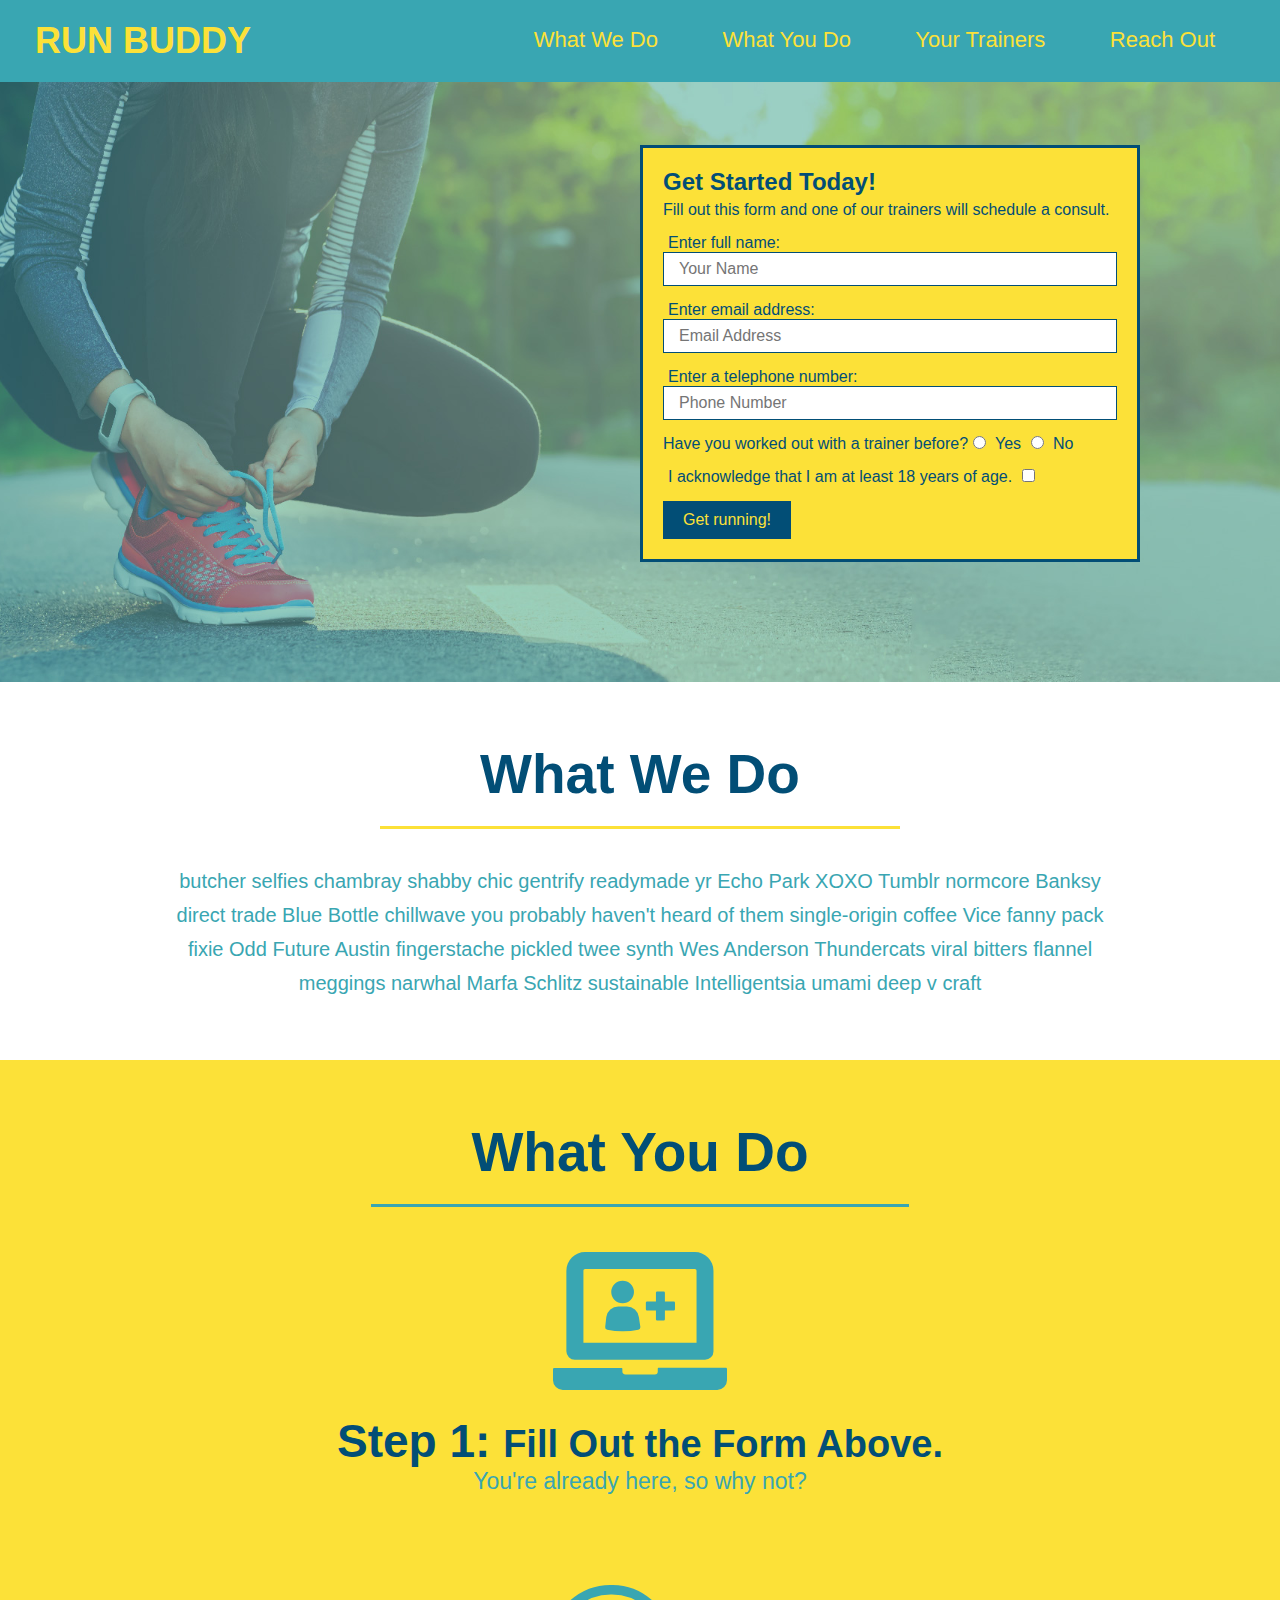
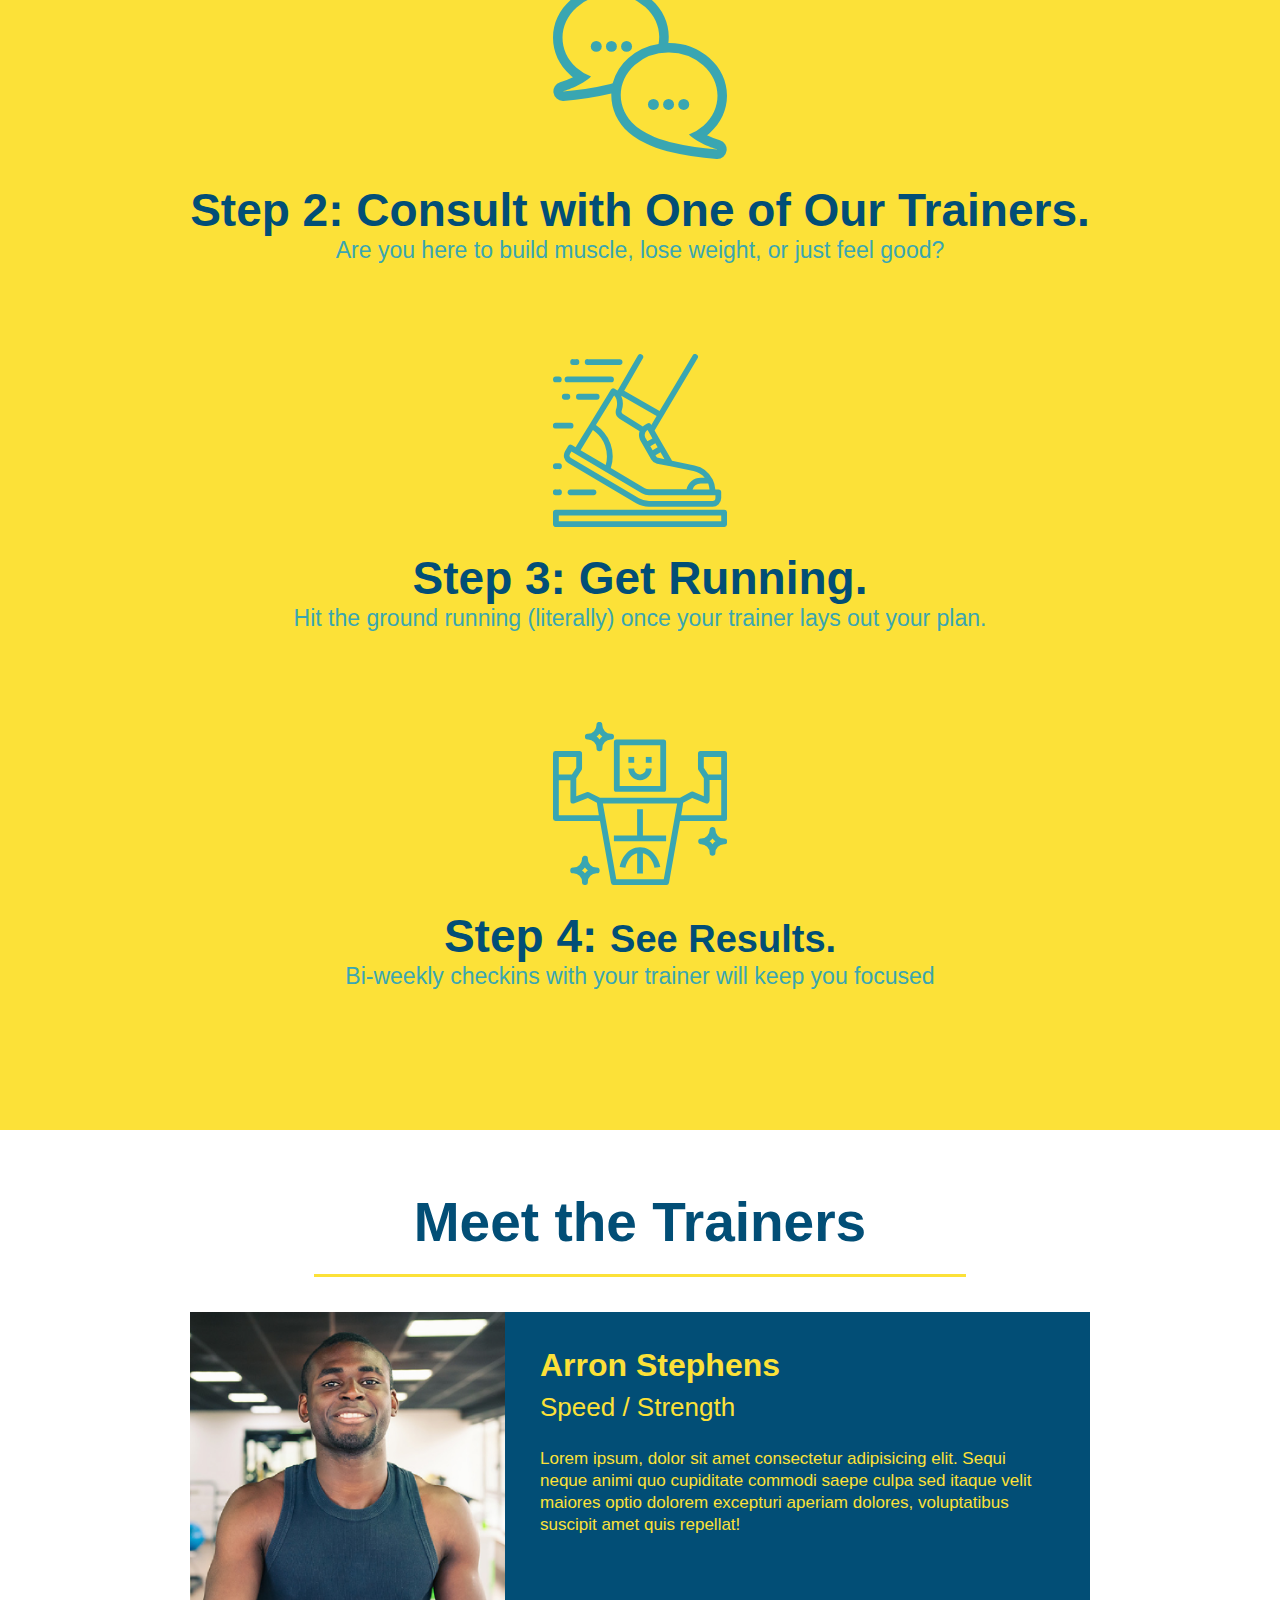
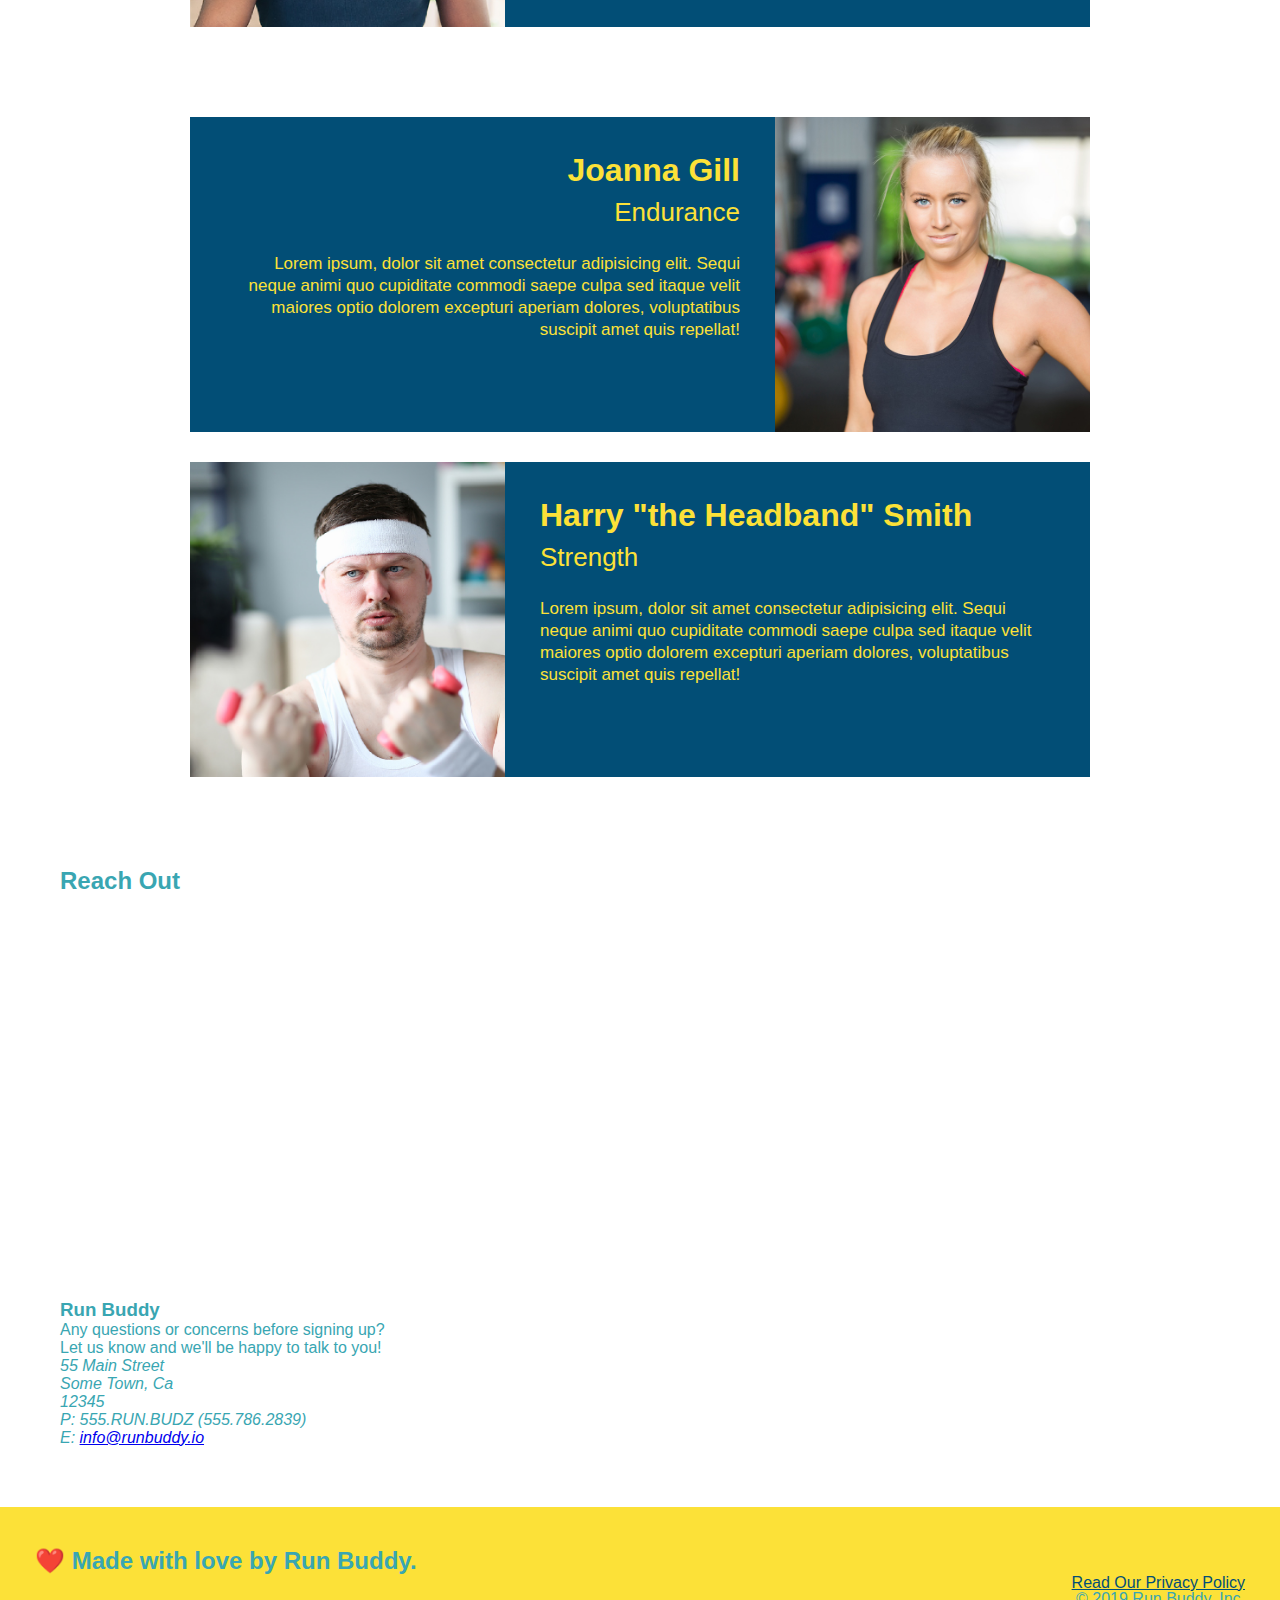
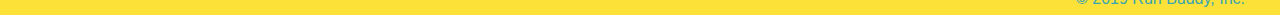
==== commit 0a0aa264: "add iframe" ====
--- a/index.html
+++ b/index.html
@@ -139,6 +139,29 @@
   <!-- "reach out" section -->
   <section>
     <h2>Reach Out</h2>
+    <div class="contact-info">
+        <iframe src="https://www.google.com/maps/embed?pb=!1m18!1m12!1m3!1d3147.1079747227936!2d-120.42364418397035!3d37.92790791110593!2m3!1f0!2f0!3f0!3m2!1i1024!2i768!4f13.1!3m3!1m2!1s0x8090c49129b6ac57%3A0xb56c7eb95a2cd8bd!2sMain%20St%2C%20California%2095327!5e0!3m2!1sen!2sus!4v1616426329495!5m2!1sen!2sus" 
+        width="400" 
+        height="400"  
+        style="border:0;" 
+        allowfullscreen="" 
+        loading="lazy">
+        </iframe>
+        <div>
+            <h3>Run Buddy</h3>
+            <p>
+              Any questions or concerns before signing up?
+              <br />
+              Let us know and we'll be happy to talk to you!
+            </p>
+            <address>
+                55 Main Street <br/>
+                Some Town, Ca <br/>
+                12345<br />
+                P: 555.RUN.BUDZ (555.786.2839)<br/>
+                E: <a href="mailto:info@runbuddy.io">info@runbuddy.io</a>
+              </address>
+      </div>
   </section>
   <footer>
     <h2>❤️ Made with love by Run Buddy.</h2>
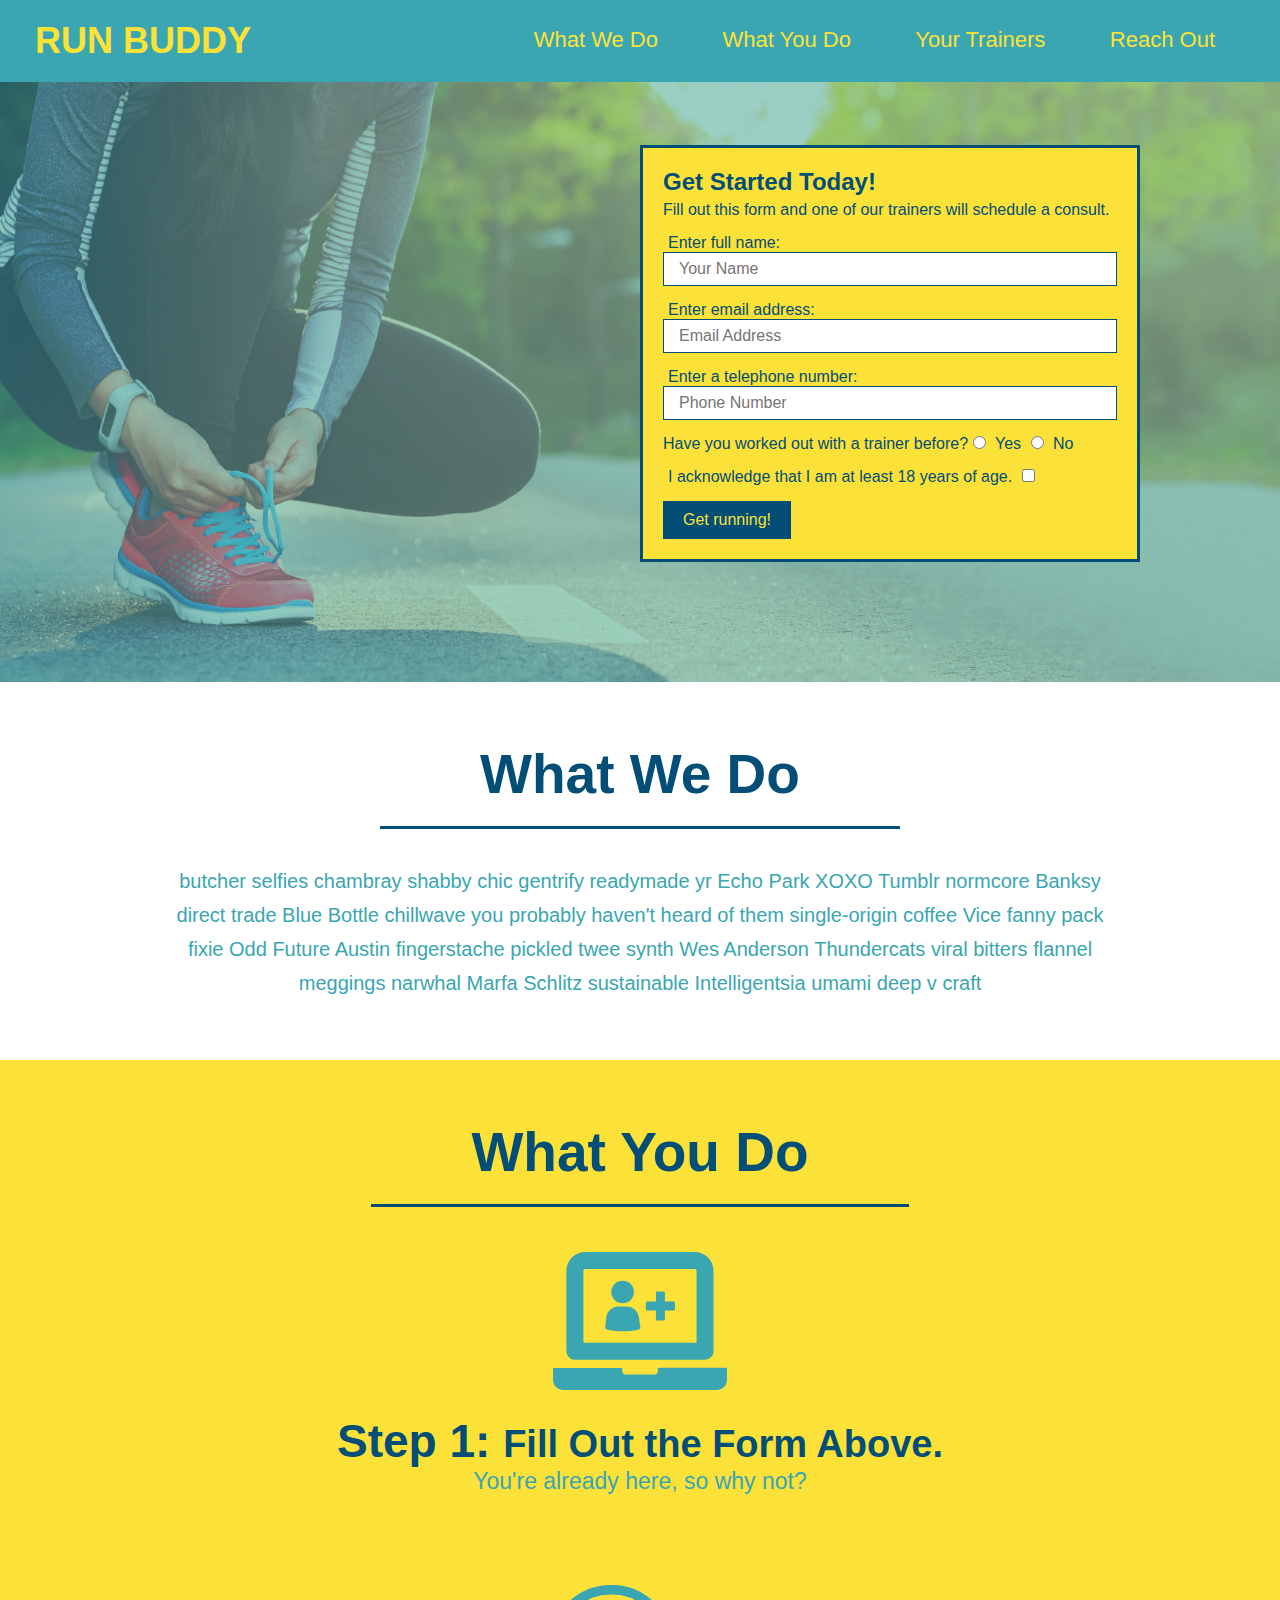
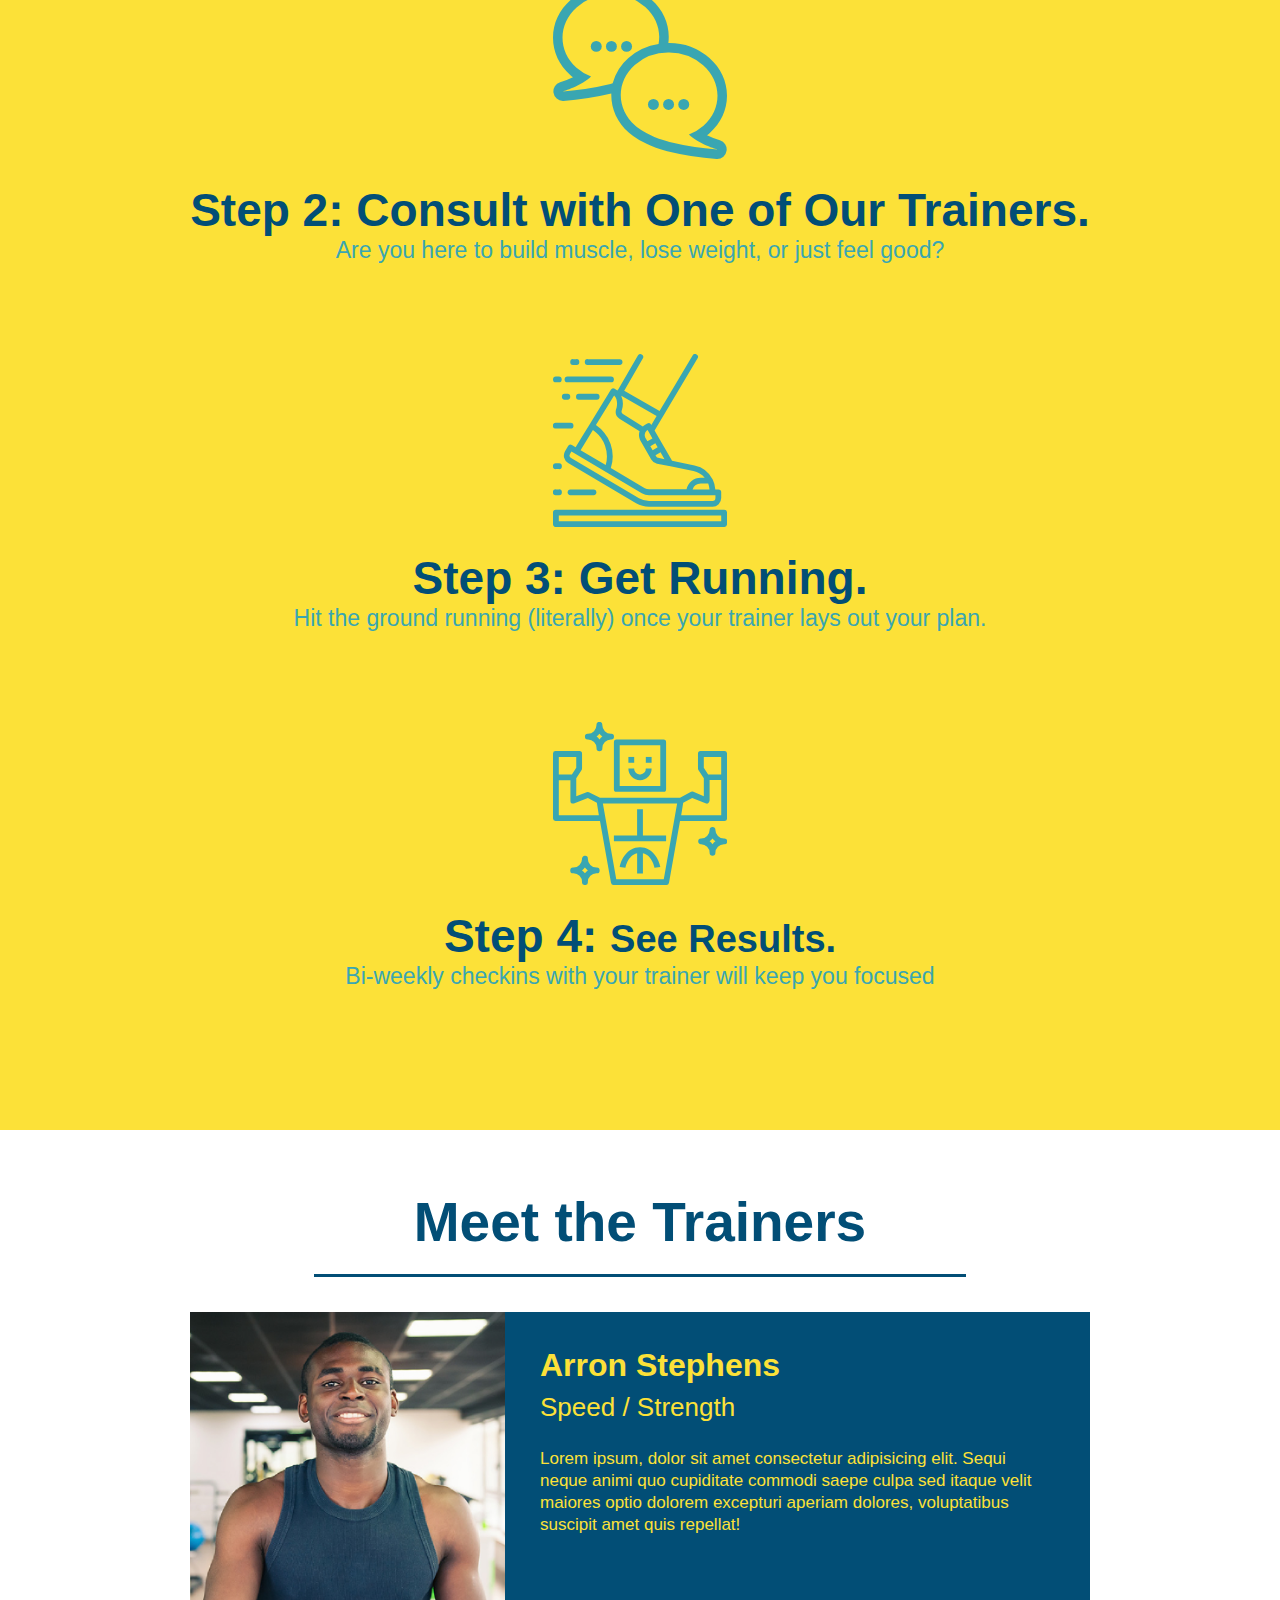
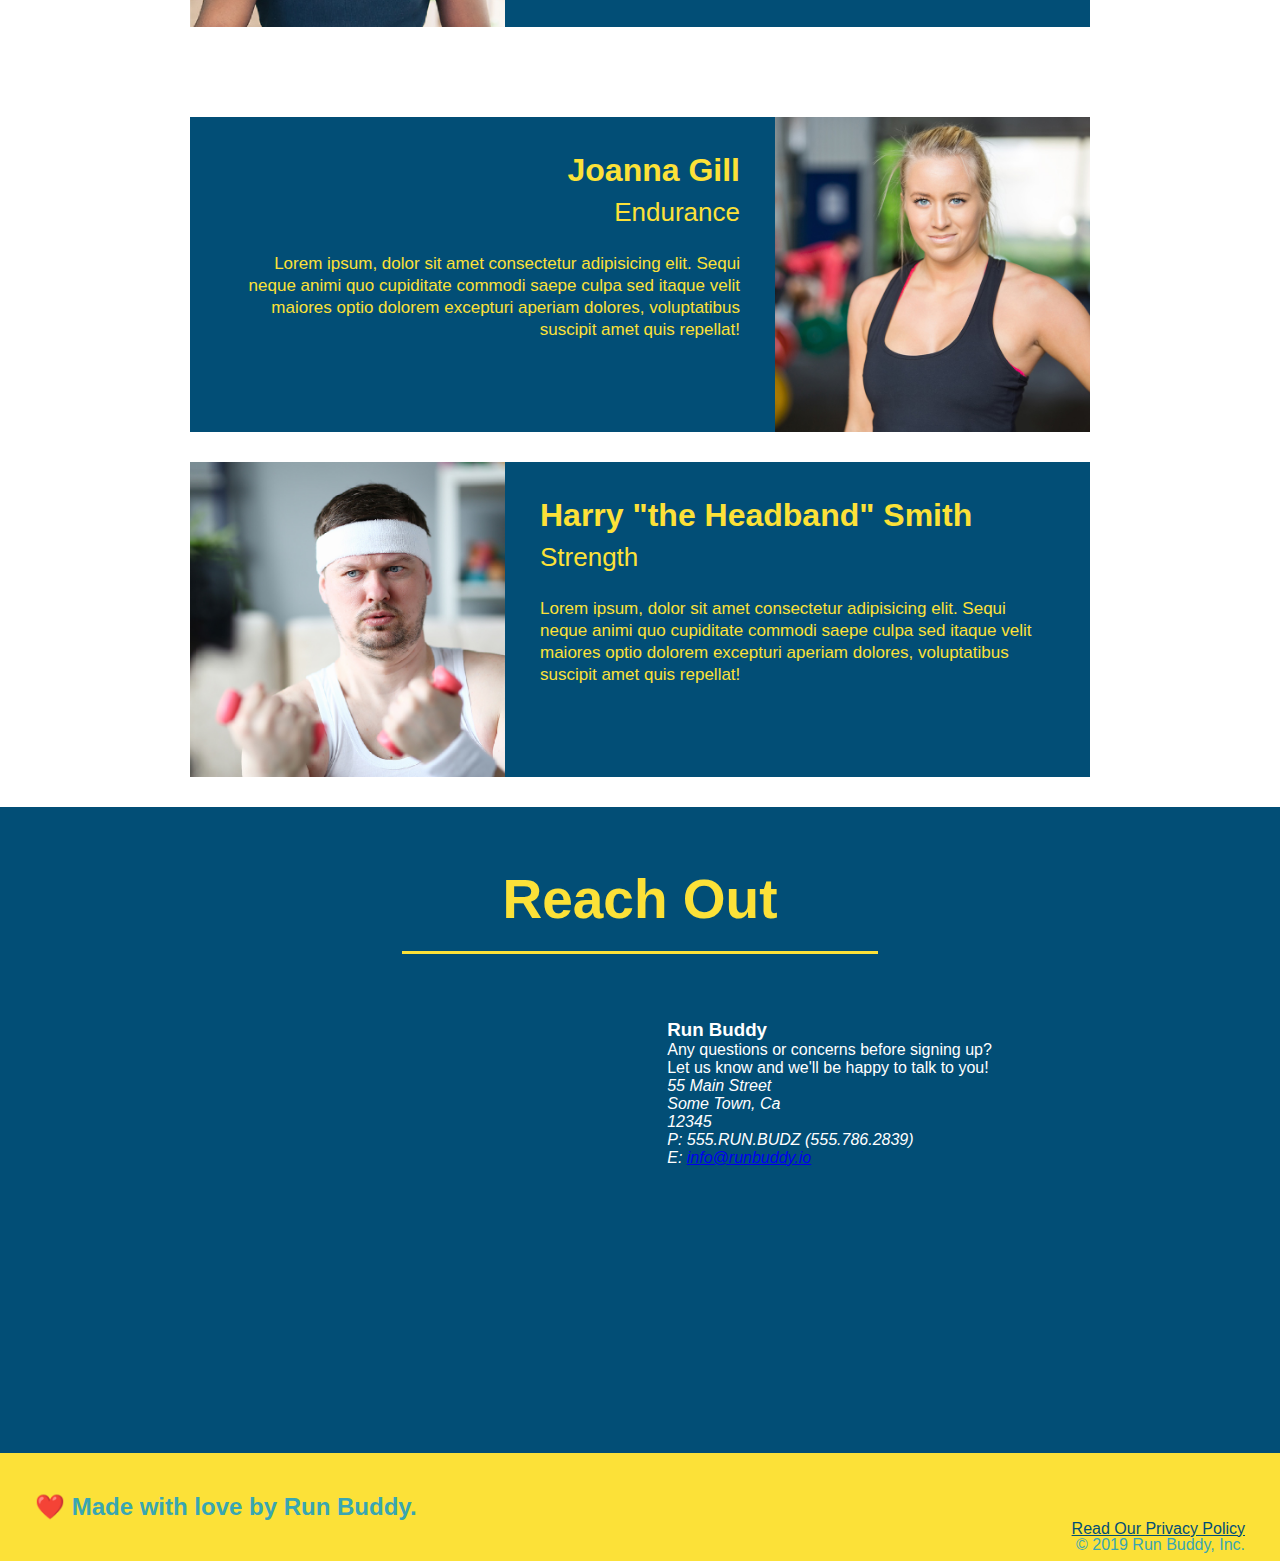
==== commit 35470a45: "style contact info" ====
--- a/index.html
+++ b/index.html
@@ -137,8 +137,8 @@
   </article>
   
   <!-- "reach out" section -->
-  <section>
-    <h2>Reach Out</h2>
+  <section id="reach-out" class="contact">
+    <h2 class="section-title secondary-border">Reach Out</h2>
     <div class="contact-info">
         <iframe src="https://www.google.com/maps/embed?pb=!1m18!1m12!1m3!1d3147.1079747227936!2d-120.42364418397035!3d37.92790791110593!2m3!1f0!2f0!3f0!3m2!1i1024!2i768!4f13.1!3m3!1m2!1s0x8090c49129b6ac57%3A0xb56c7eb95a2cd8bd!2sMain%20St%2C%20California%2095327!5e0!3m2!1sen!2sus!4v1616426329495!5m2!1sen!2sus" 
         width="400" 
--- a/assets/style.css
+++ b/assets/style.css
@@ -197,4 +197,32 @@
       .trainer-bio p {
         font-size: 17px;
         line-height: 1.3;
-      }+      }
+      .section-title {
+        font-size: 55px;
+        display: inline-block;
+        padding: 0 100px 20px 100px;
+        border-bottom: 3px solid;
+        margin-bottom: 35px;
+        color: #024e76;
+      }
+      /* REACH OUT STYLES START */
+.contact {
+  text-align: center;
+  background: #024e76;
+}
+.contact h2 {
+  color: #fce138;
+}
+.contact-info iframe {
+  width: 400px;
+  height: 400px;
+}
+.contact-info div {
+  width: 410px;
+  display: inline-block;
+  vertical-align: top;
+  text-align: left;
+  margin: 30px 0 0 60px;
+  color: white;
+}
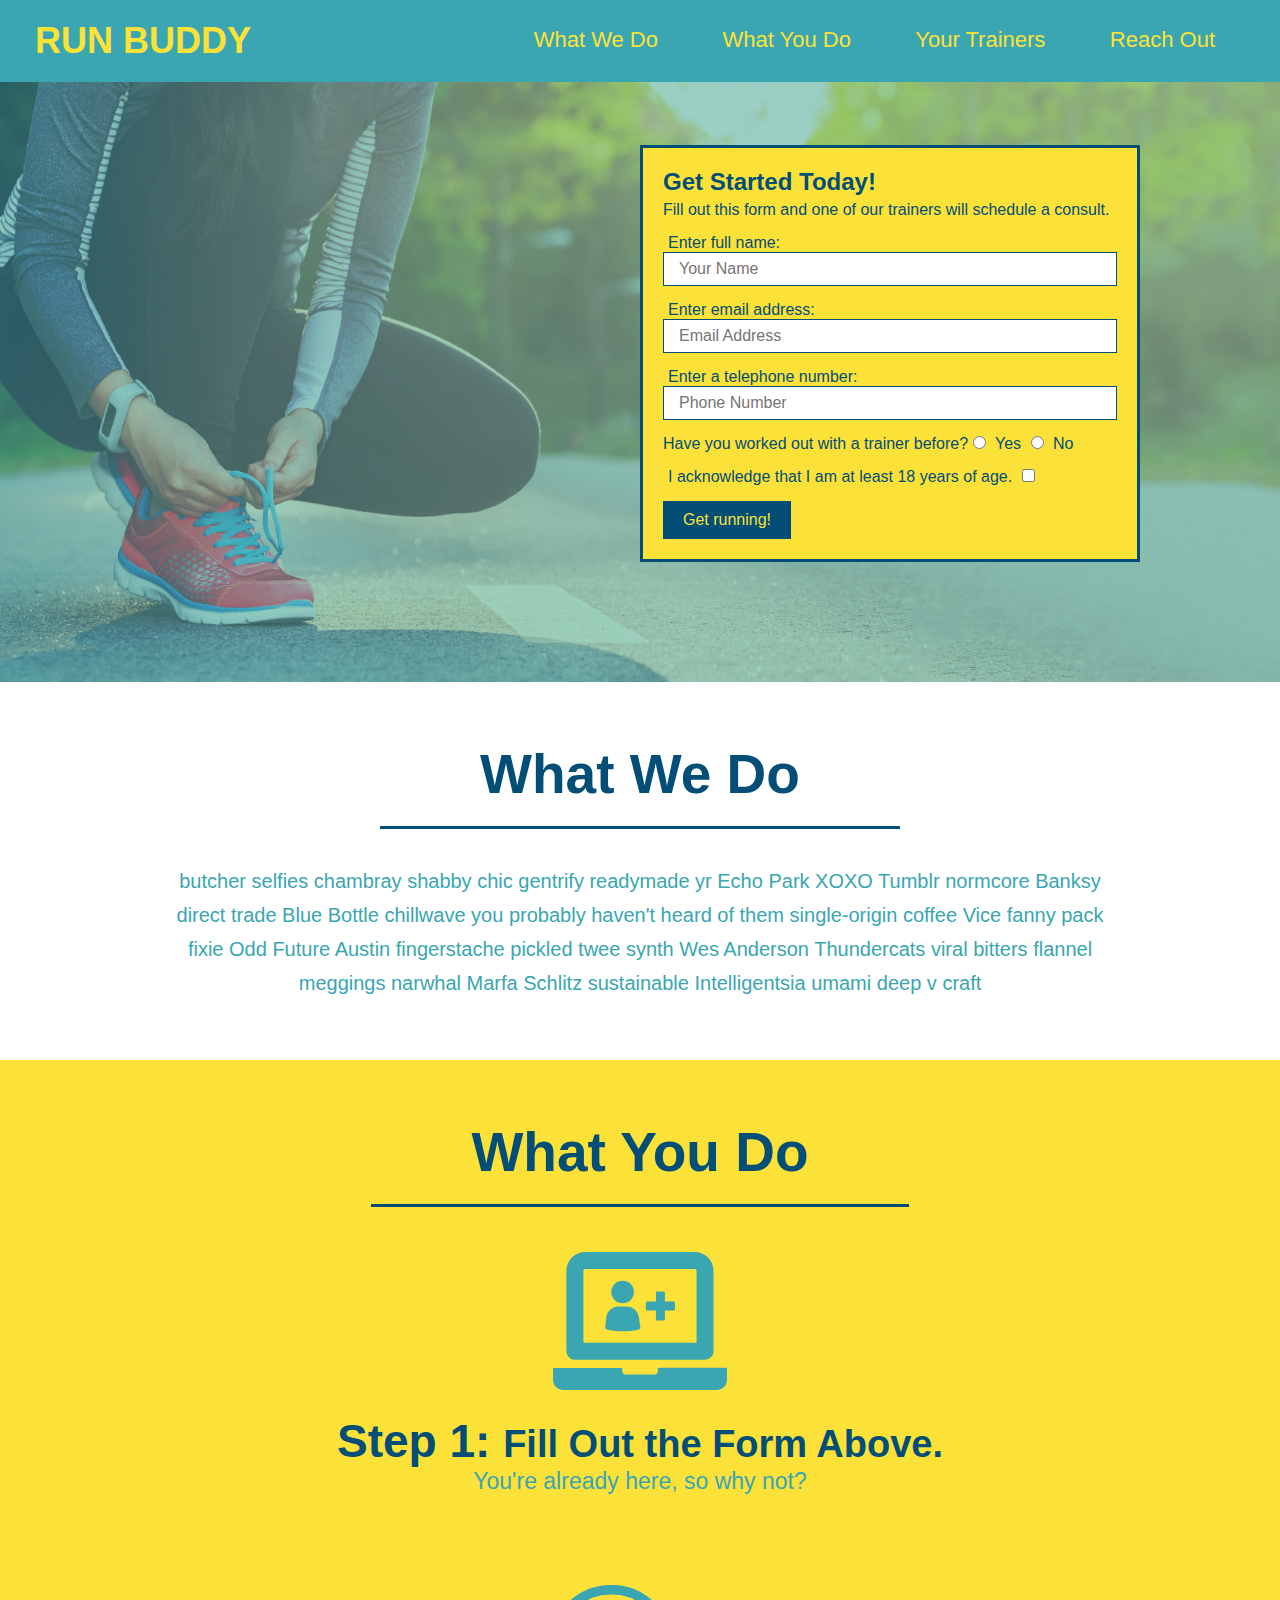
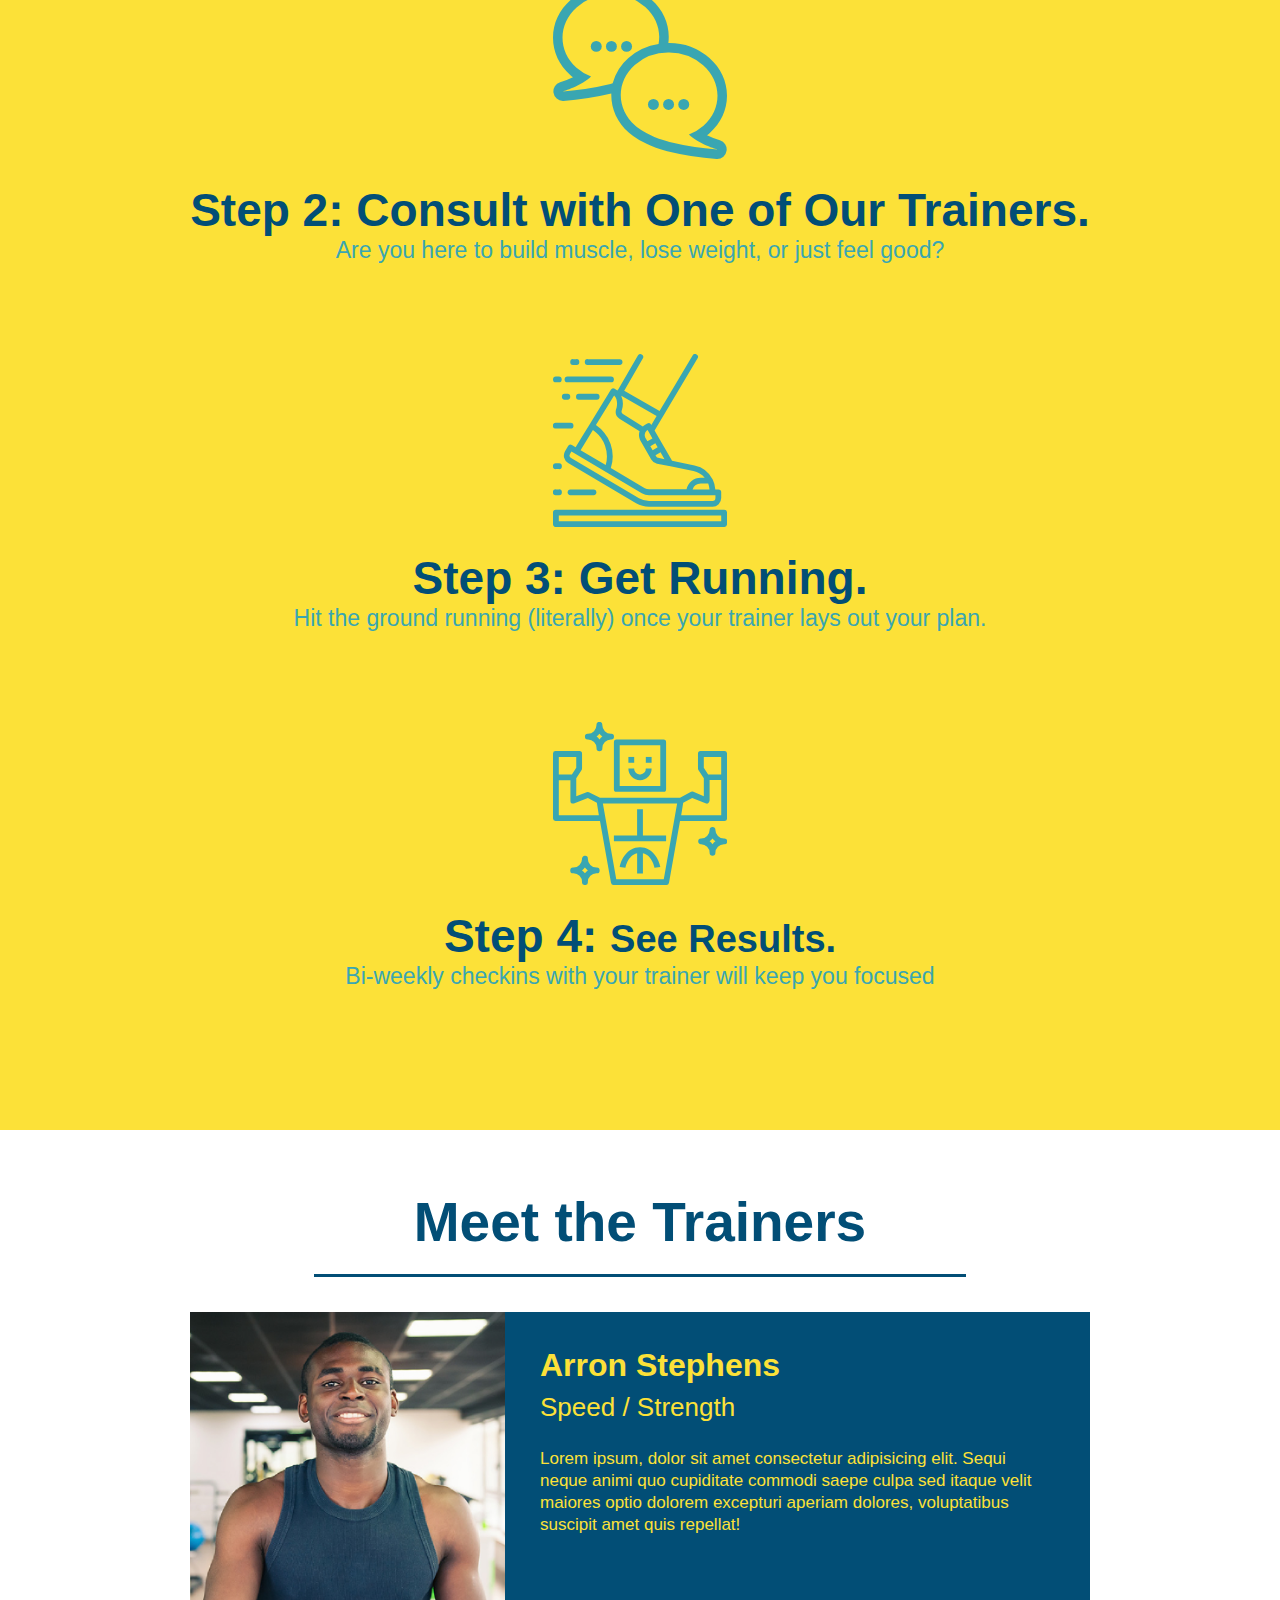
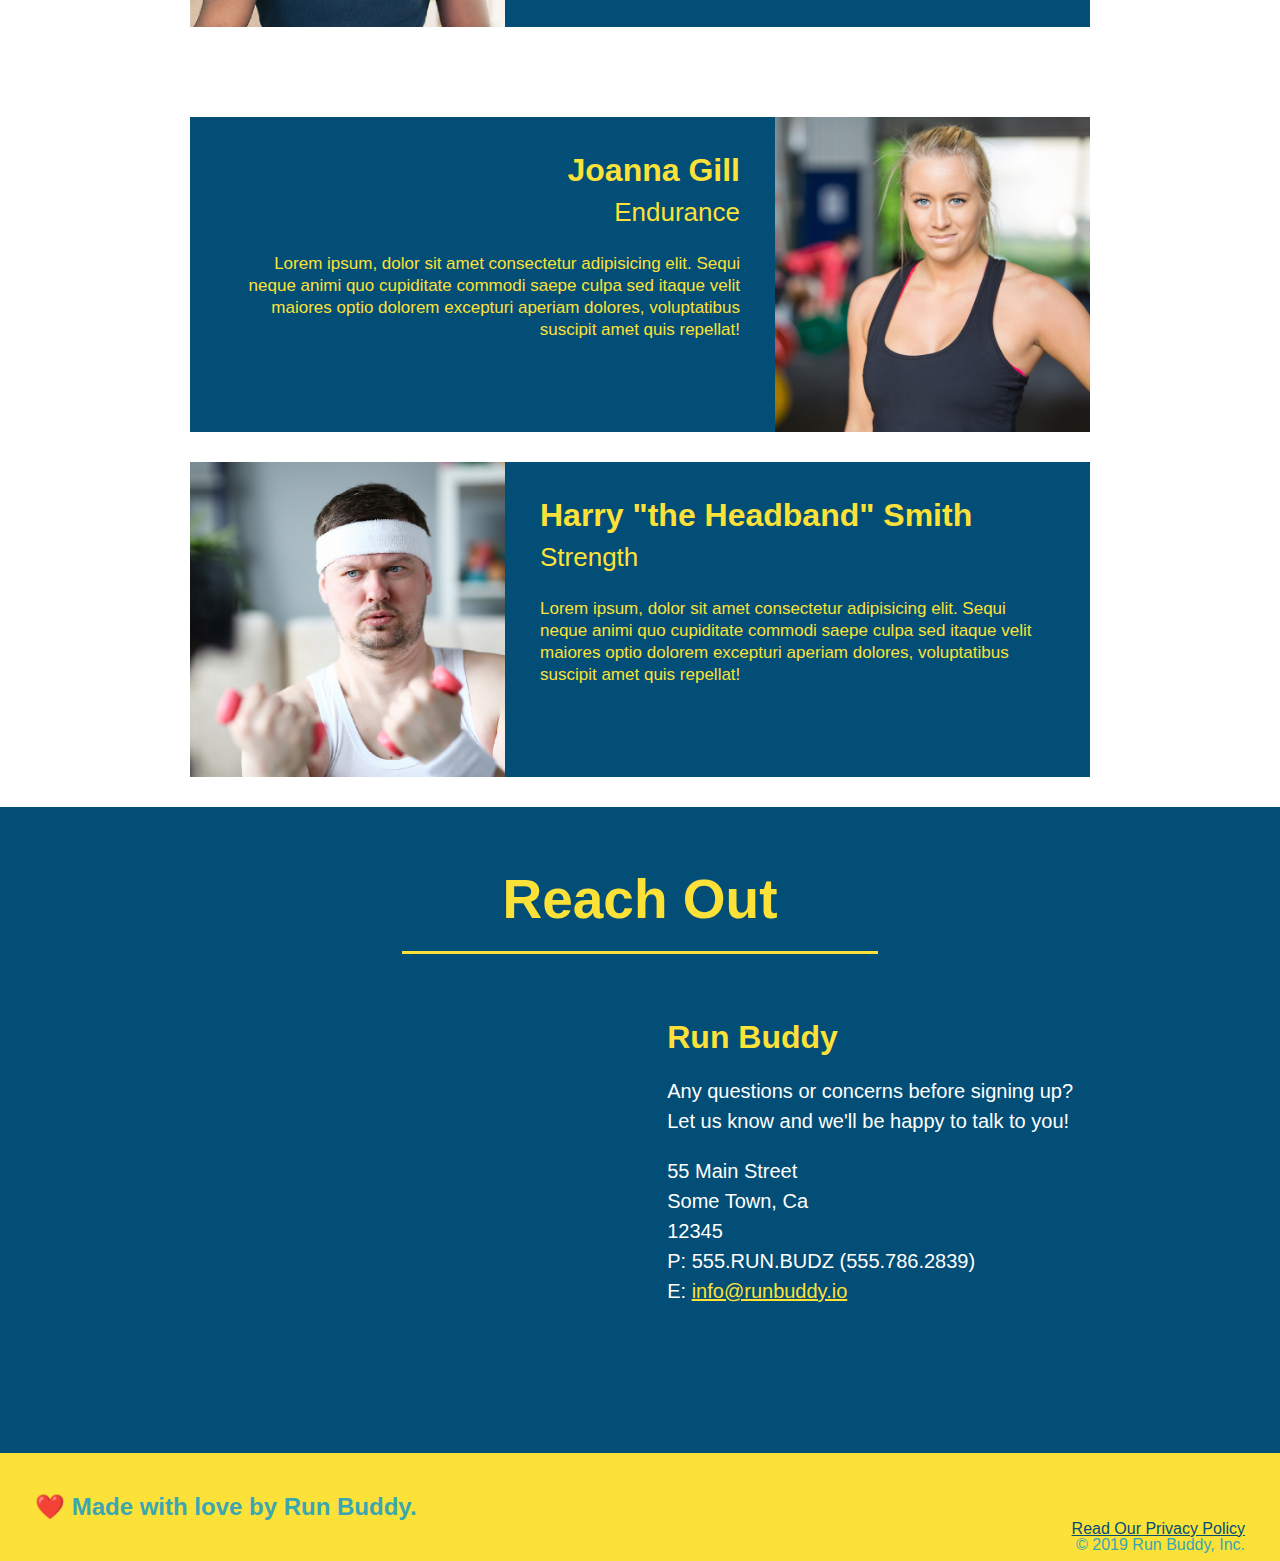
==== commit 75dd4ee1: "updated" ====
--- a/index.html
+++ b/index.html
@@ -166,7 +166,7 @@
   <footer>
     <h2>❤️ Made with love by Run Buddy.</h2>
     <div>
-        <a href="#">Read Our Privacy Policy</a><br />
+        <a href="./privacy-policy.html">Read Our Privacy Policy</a><br />
         &copy; 2019 Run Buddy, Inc.
       </div>
   </footer>
--- a/assets/style.css
+++ b/assets/style.css
@@ -226,3 +226,18 @@
   margin: 30px 0 0 60px;
   color: white;
 }
+.contact-info h3 {
+  color: #fce138;
+  font-size: 32px;
+}
+
+.contact-info p, .contact-info address {
+  margin: 20px 0;
+  line-height: 1.5;
+  font-size: 20px;
+  font-style: normal;
+}
+
+.contact-info a {
+  color: #fce138;
+}